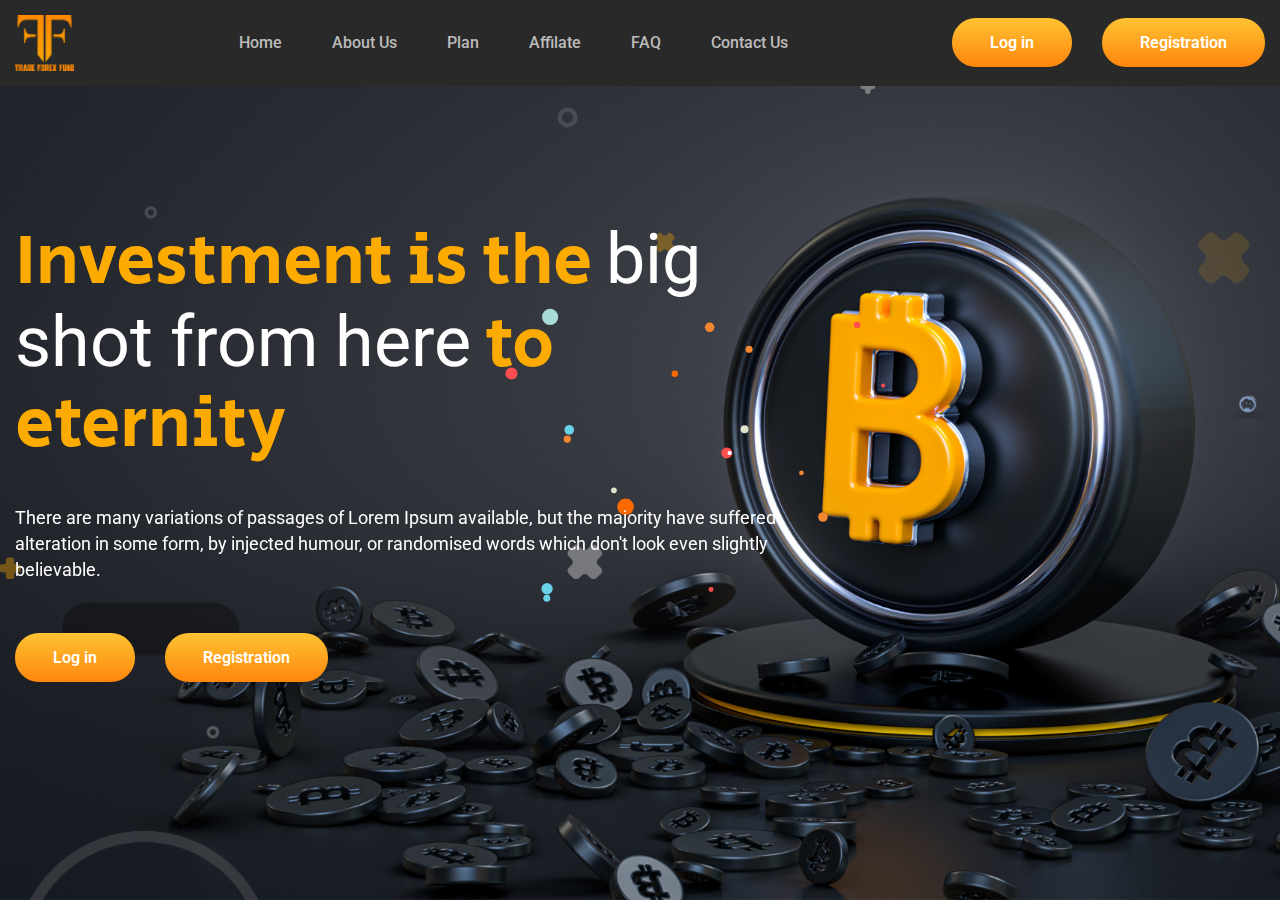
==== index.html @ 847f2a2a "first commit" ====
<!DOCTYPE html>
<html lang="en">

<head>
    <meta charset="UTF-8" />
    <meta http-equiv="X-UA-Compatible" content="IE=edge" />
    <meta name="viewport" content="width=device-width, initial-scale=1.0" />
    <title>Trade Forex Fund</title>
    <!-- font awesome cdn -->
    <link rel="stylesheet" href="https://cdnjs.cloudflare.com/ajax/libs/font-awesome/6.2.1/css/all.min.css" />
    <!-- bootstrap link -->
    <link rel="stylesheet" href="https://cdn.jsdelivr.net/npm/bootstrap@5.2.3/dist/css/bootstrap.min.css" />
    <!-- google font -->
    <link href="https://fonts.googleapis.com/css2?family=Secular+One&display=swap" rel="stylesheet">
    <link href="https://fonts.googleapis.com/css2?family=Roboto:wght@300;400;500;700;900&display=swap" rel="stylesheet">
    <!-- slick slider -->
    <link rel="stylesheet" href="assets/css/slick-theme.css" />
    <link rel="stylesheet" href="assets/css/slick.css" />
    <!-- css link -->
    <link rel="stylesheet" href="assets/css/style.css" />
    <link rel="stylesheet" href="assets/css/global.css" />
    <link rel="stylesheet" href="assets/css/responsive.css" />
</head>

<body>
    <!-- 
    ================================
        header section start
    ================================
    -->

    <header class="header_section" id="myHeader">
        <div class="container">
            <!-- header wrapper -->
            <div class="header_wrapper">
                <!-- header logo -->
                <a href="./index.html" class="header_logo">
                    <img src="assets/image/logo.png" alt="" />
                </a>

                <!-- header nav -->
                <nav class="header_nav">
                    <ul>
                        <li><a href="./index.html">home</a></li>
                        <li><a href="./aboutus.html">about us</a></li>
                        <li><a href="./plan.html">plan</a></li>
                        <li><a href="./affilate.html">affilate</a></li>
                        <li><a href="./faq.html">FAQ</a></li>
                        <li><a href="./contactus.html">contact us</a></li>
                    </ul>
                </nav>

                <!-- hedare btn -->
                <div class="header_btn_wrapper">
                    <!-- btn item -->
                    <div class="global_btn">
                        <a href="./signin.html">Log in</a>
                    </div>

                    <!-- btn item -->
                    <div class="global_btn">
                        <a href="./signup.html">Registration</a>
                    </div>
                </div>

                <!-- mobile toggle -->
                <div class="mobile_toggle" id="activeToggle">
                    <ul>
                        <li></li>
                        <li></li>
                        <li></li>
                    </ul>
                </div>

            </div>
        </div>
    </header>

    <!-- 
    ================================
        header section end
    ================================
    -->

    <!-- 
    ================================
        banner section end
    ================================
    -->

    <div class="banner_section">
        <div class="container">
            <!-- banner content -->
            <div class="banner_content">
                <!-- banner heading -->
                <h1 class="banner_heading">Investment is the <span class="banner_heading_inner">big shot
                        from here</span> to eternity
                </h1>
                <!-- banner text -->
                <p class="banner_text">There are many variations of passages of Lorem Ipsum available, but the majority
                    have suffered alteration in some form, by injected humour, or randomised words which don't look even
                    slightly believable. </p>

                <!-- banner button -->
                <div class="banner_button_wrapper">
                    <!-- btn item -->
                    <div class="global_btn">
                        <a href="./signin.html">Log in</a>
                    </div>

                    <!-- btn item -->
                    <div class="global_btn">
                        <a href="./signup.html">Registration</a>
                    </div>
                </div>

            </div>
        </div>
    </div>

    <!-- 
    ================================
        banner section end
    ================================
    -->

    <!-- bootstrap cdn link -->
    <script src="https://cdn.jsdelivr.net/npm/bootstrap@5.2.3/dist/js/bootstrap.bundle.min.js"></script>
    <!-- jquery cdn -->
    <script src="https://ajax.googleapis.com/ajax/libs/jquery/3.6.1/jquery.min.js"></script>
    <!-- slick slider -->
    <script src="assets/js/slick.min.js"></script>
    <!-- js link -->
    <script src="assets/js/apps.js"></script>
    <!-- js link mouseover -->
    <script src="assets/js/mousebn.js"></script>

</body>

</html>
---- assets/css/style.css ----
.header_section {
  padding: 15px 0px;
  background-color: var(--headerBg);
  position: fixed;
  top: 0px;
  left: 0px;
  width: 100%;
  z-index: 999;
}

.header_wrapper {
  display: flex;
  align-items: center;
  justify-content: space-between;
}

.header_logo {
  width: 60px;
}

.header_logo img {
  width: 100%;
  display: block;
  object-fit: cover;
}

.header_nav,
.header_btn_wrapper {
  display: none;
}

.header_nav ul {
  display: flex;
  align-items: center;
  justify-content: flex-end;
  gap: 50px;
}

.header_nav ul li a {
  font-size: 16px;
  text-transform: capitalize;
  display: block;
  transition: 0.1s linear all;
  color: #BBBBBB;
  font-weight: 500;
  position: relative;
  padding: 2px 0px;
  overflow: hidden;
}

.header_nav ul li a:hover {
  color: var(--textColor);
  font-weight: 700;
}

.header_nav ul li a::after {
  content: "";
  position: absolute;
  bottom: 0px;
  left: 0px;
  height: 3px;
  width: 0px;
  border-radius: 3px;
  background-color: var(--mainColor);
  transition: var(--transition);
}

.header_nav ul li a:hover::after {
  width: 100%;
}

.header_btn_wrapper {
  align-items: center;
  justify-content: flex-end;
  gap: 30px;
}

/* banner section */

.banner_section {
  height: 100vh;
  width: 100%;
  background-image: url(../image/hero.png);
  background-size: cover;
  background-position: center;
  background-repeat: no-repeat;
  display: flex;
  align-items: center;
  justify-content: flex-start;
  padding: 100px 0px;
}

.banner_content {
  max-width: 800px;
  width: 100%;
  position: relative;
}

.banner_heading {
  position: relative;
  z-index: 2;
  font-weight: 400;
  font-size: 40px;
  line-height: 50px;
  margin-bottom: 20px;
}

.banner_heading_inner {
  color: var(--textColor);
}

.banner_text {
  font-size: 18px;
  line-height: 26px;
  font-weight: 400;
  position: relative;
  z-index: 1;
  margin-bottom: 50px;
}

.banner_button_wrapper {
  display: flex;
  align-items: center;
  justify-content: flex-start;
  gap: 30px;
  position: relative;
  z-index: 2;
}
---- assets/css/global.css ----
* {
  margin: 0px;
  padding: 0px;
  box-sizing: border-box;
  font-family: 'Roboto',
    sans-serif;
}

.container {
  max-width: 1320px;
  width: 100%;
  margin: 0px auto;
  padding: 0px 15px;
}

p,
ul,
li,
h1,
h2,
h3,
a {
  margin: 0px;
  padding: 0px;
  list-style: none;
  text-decoration: none;
}

h1,
h2,
h3 {
  color: var(--mainColor);
  font-weight: 700;
  font-family: 'Secular One',
    sans-serif;
}

p {
  color: var(--textColor);
}

.section_padding {
  padding: 50px 0px;
}

:root {
  --headerBg: #292929;
  --mainColor: #FDAA01;
  --bgColor: rgba(255, 255, 255, 0.04);
  --btnLinear: linear-gradient(#ffc233 0%, #ff860c 100%);
  --textColor: #FFFFFF;
  --transition: 0.3s all linear;
}

.mobile_toggle {
  position: relative;
  display: block;
  z-index: 999;
}

.mobile_toggle ul {
  width: 30px;
  height: 18px;
  position: relative;
}

.mobile_toggle ul li {
  position: absolute;
  height: 2px;
  width: 100%;
  background-color: var(--mainColor);
  transition: var(--transition);
}

.mobile_toggle ul li:first-child {
  top: 0px;
  left: 0px;
}

.mobile_toggle ul li:nth-child(2) {
  top: 50%;
  transform: translateY(-50%);
  left: 0px;
}

.mobile_toggle ul li:last-child {
  bottom: 0;
  left: 0px;
}

.section_padding {
  padding: 30px 0px;
}

.sticky {
  top: 0px;
  transition: var(--transition);
  background-color: var(--bgColor);
  box-shadow: 0px 8px 18px hsl(0deg 0% 0% / 10%);
}

.input_control {
  width: 100%;
  width: 100%;
  border: none;
  outline: none;
  background-color: transparent;
}

img {
  width: 100%;
  display: block;
  object-fit: cover;
}

.global_btn {
  position: relative;
}

.global_btn a {
  padding: 14px 38px;
  border-radius: 24px;
  display: inline-block;
  background: var(--btnLinear);
  color: var(--textColor);
  font-weight: 600;
  font-size: 16px;
  line-height: 21px;
}

canvas {
  height: 100vh !important;
  width: 100% !important;
  position: absolute;
  top: 0px;
  left: 0px;
}
---- assets/css/responsive.css ----
/* ==============responsive 540 ============== */

@media (min-width: 540px) {
  .banner_heading {
    font-size: 40px;
    line-height: 50px;
    margin-bottom: 30px;
  }
}

/* ==============responsive 767 ============== */

@media (min-width: 767px) {

  .banner_heading {
    font-size: 50px;
    line-height: 60px;
  }
}

/* ==============responsive 1024 ============== */

@media (min-width: 1024px) {
  .mobile_toggle {
    display: none;
  }

  .header_nav,
  .header_btn_wrapper {
    display: flex;
  }

  .banner_heading {
    font-size: 60px;
    line-height: 70px;
  }

}

/* ==============responsive 1200 ============== */

@media (min-width: 1200px) {
  .banner_heading {
    font-size: 70px;
    line-height: 80px;
    margin-bottom: 40px;
  }
}
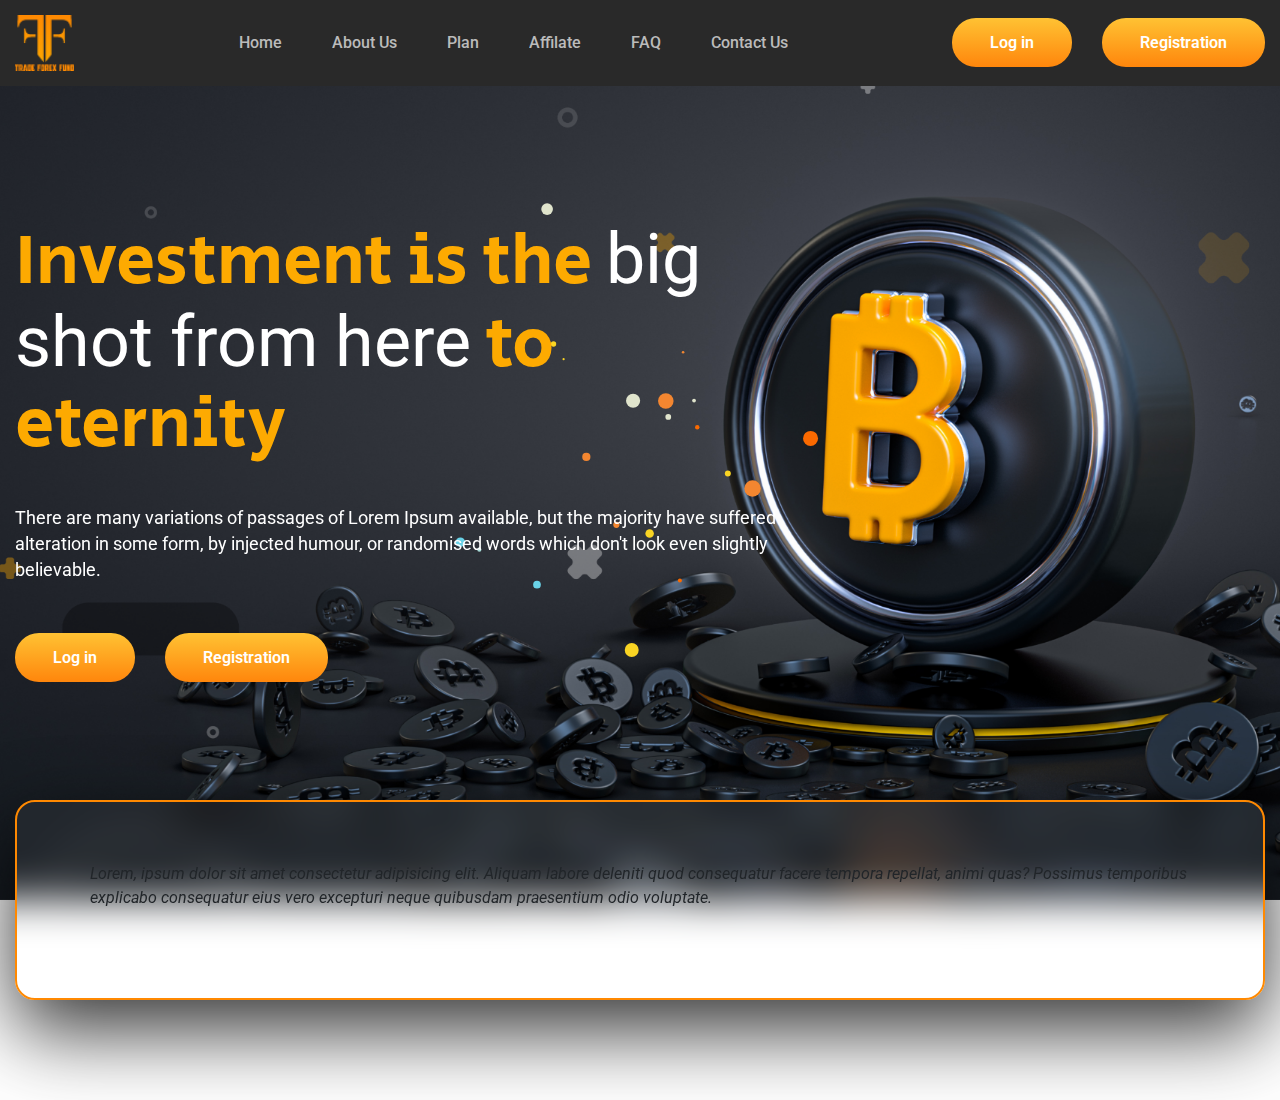
==== commit 1f14f55e: "commit" ====
--- a/index.html
+++ b/index.html
@@ -124,6 +124,32 @@
     ================================
     -->
 
+    <!-- 
+    ================================
+        online calculator
+    ================================
+    -->
+
+    <div class="online_calculator">
+        <div class="container">
+            <div class="online_calculator_wrapper">
+                <div class="online_calculator_content">
+                    <i>Lorem, ipsum dolor sit amet consectetur adipisicing elit. Aliquam labore deleniti quod
+                        consequatur facere tempora repellat, animi quas? Possimus temporibus explicabo consequatur eius
+                        vero excepturi neque quibusdam praesentium odio voluptate.</i>
+                </div>
+            </div>
+        </div>
+    </div>
+
+    <!-- 
+    ================================
+        online calculator end
+    ================================
+    -->
+
+
+
     <!-- bootstrap cdn link -->
     <script src="https://cdn.jsdelivr.net/npm/bootstrap@5.2.3/dist/js/bootstrap.bundle.min.js"></script>
     <!-- jquery cdn -->
--- a/assets/css/style.css
+++ b/assets/css/style.css
@@ -88,6 +88,15 @@
   align-items: center;
   justify-content: flex-start;
   padding: 100px 0px;
+  position: relative;
+}
+
+canvas {
+  height: 100vh !important;
+  width: 100% !important;
+  position: absolute;
+  top: 0px;
+  left: 0px;
 }
 
 .banner_content {
@@ -125,4 +134,28 @@
   gap: 30px;
   position: relative;
   z-index: 2;
+}
+
+/*  online calculator */
+
+.online_calculator {
+  position: relative;
+  top: 50%;
+  transform: translateY(-50%);
+}
+
+.online_calculator_wrapper {
+  height: 200px;
+  backdrop-filter: blur(20px);
+  --webkit-backdrop-filter: blur(20px);
+  background-color: rgba(255, 255, 255, 0.05);
+  border: 2px solid #ff8901;
+  box-shadow: 0px 30px 80px rgba(0, 0, 0, 0.8);
+  border-radius: 20px;
+  padding: 60px 0px;
+}
+
+.online_calculator_content {
+  max-width: 1100px;
+  margin: 0px auto;
 }--- a/assets/css/global.css
+++ b/assets/css/global.css
@@ -126,12 +126,4 @@
   font-weight: 600;
   font-size: 16px;
   line-height: 21px;
-}
-
-canvas {
-  height: 100vh !important;
-  width: 100% !important;
-  position: absolute;
-  top: 0px;
-  left: 0px;
 }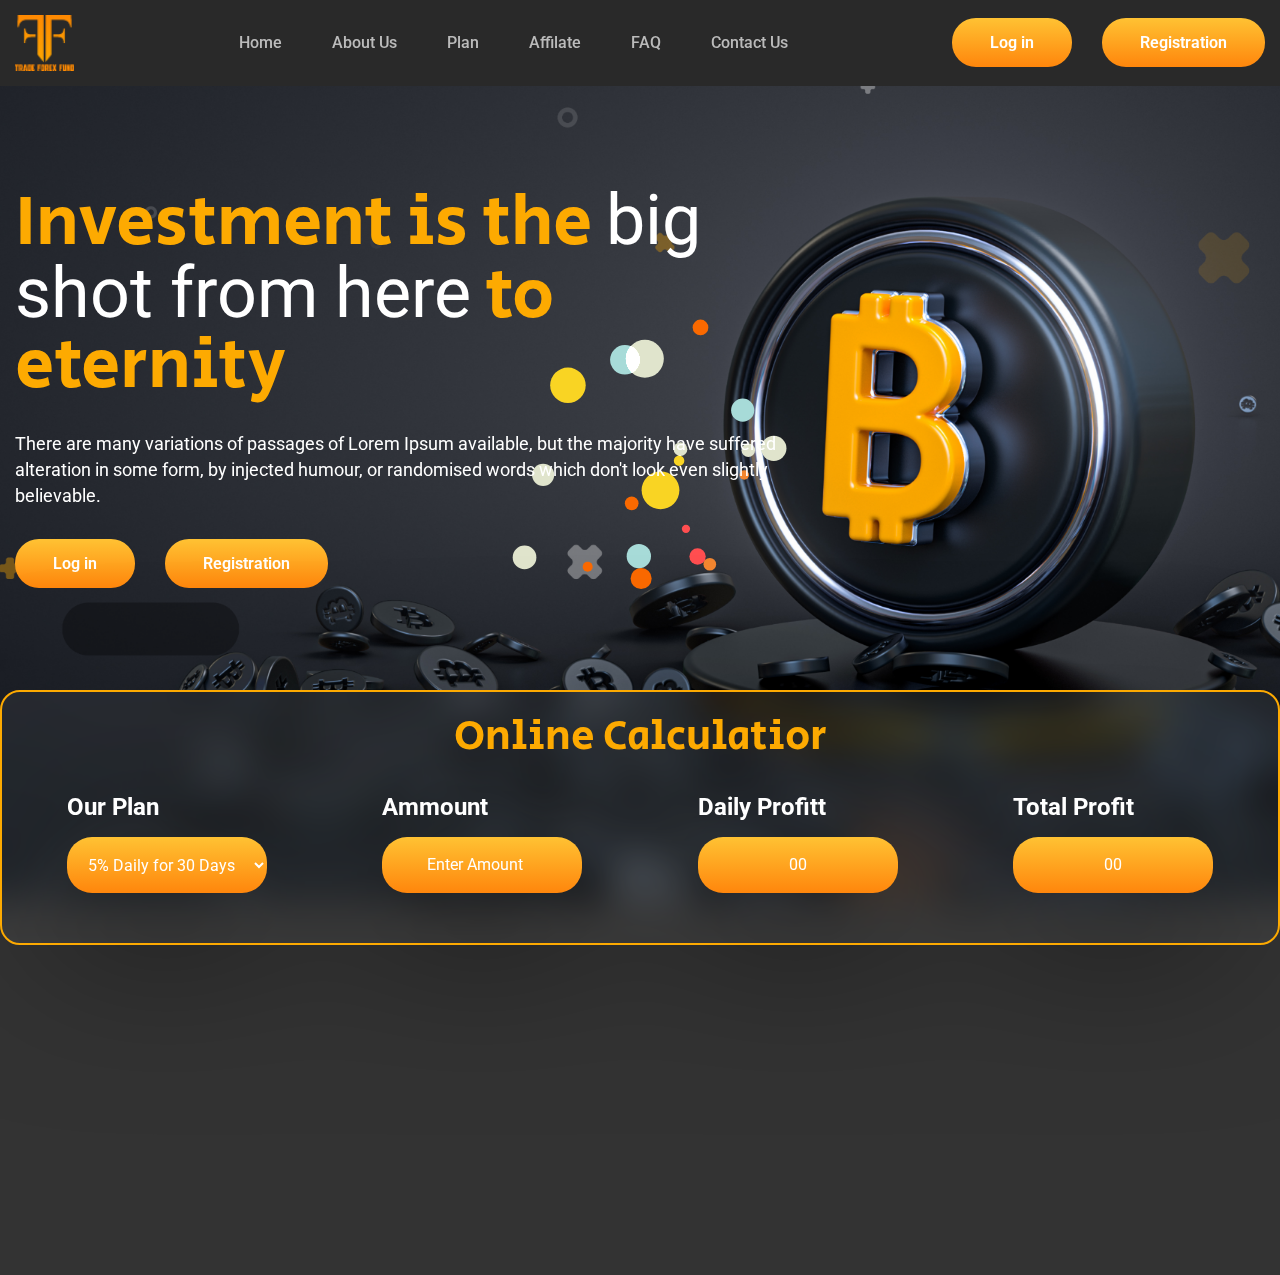
==== commit bd4b4bb2: "check" ====
--- a/index.html
+++ b/index.html
@@ -113,9 +113,51 @@
                         <a href="./signup.html">Registration</a>
                     </div>
                 </div>
-
-            </div>
-        </div>
+            </div>
+        </div>
+
+        <div class="calculator_content calculator_content_banner">
+            <!-- title -->
+            <h1 class="claculator_content_title">Online Calculatior</h1>
+            <div class="calculator_wrapper">
+
+                <!-- item -->
+                <div class="calculator_input_inner">
+                    <!-- title -->
+                    <label for="" class="calInput_title">Our Plan</label>
+                    <!-- select plan -->
+                    <select class="calInput_control" id="getInt">
+                        <option value="5">5% Daily for 30 Days</option>
+                        <option value="7">7% Daily For 30 Days</option>
+                        <option value="9">9% Daily For 30 Days</option>
+                        <option value="107">107% after 1 Days</option>
+                        <option value="115">115% after 2 Days</option>
+                        <option value="130">130$ after 3 Days</option>
+                    </select>
+
+                </div>
+
+                <!-- item -->
+                <div class="calculator_input_inner">
+                    <label for="" class="calInput_title">Ammount</label>
+                    <input type="number" class="calInput_control" id="amount" placeholder="Enter Amount">
+                </div>
+
+                <!-- item -->
+                <div class="calculator_input_inner">
+                    <label for="" class="calInput_title">Daily Profitt</label>
+                    <input type="text" class="caloutput_inner calInput_control" id="dailyProfit" disabled="" value="00">
+                </div>
+
+                <!-- item -->
+                <div class="calculator_input_inner">
+                    <label for="" class="calInput_title">Total Profit</label>
+                    <input type="text" class="caloutput_inner calInput_control" disabled="" value="00" id="totalProfit">
+                </div>
+
+            </div>
+        </div>
+
     </div>
 
     <!-- 
@@ -123,22 +165,59 @@
         banner section end
     ================================
     -->
-
     <!-- 
     ================================
         online calculator
     ================================
     -->
 
-    <div class="online_calculator">
+    <div class="online_calculator section_padding">
         <div class="container">
-            <div class="online_calculator_wrapper">
-                <div class="online_calculator_content">
-                    <i>Lorem, ipsum dolor sit amet consectetur adipisicing elit. Aliquam labore deleniti quod
-                        consequatur facere tempora repellat, animi quas? Possimus temporibus explicabo consequatur eius
-                        vero excepturi neque quibusdam praesentium odio voluptate.</i>
-                </div>
-            </div>
+
+            <div class="calculator_content calculator_content_test">
+                <!-- title -->
+                <h1 class="claculator_content_title">Online Calculatior</h1>
+                <div class="calculator_wrapper">
+
+                    <!-- item -->
+                    <div class="calculator_input_inner">
+                        <!-- title -->
+                        <label for="" class="calInput_title">Our Plan</label>
+                        <!-- select plan -->
+                        <select class="calInput_control" id="getInt">
+                            <option value="5">5% Daily for 30 Days</option>
+                            <option value="7">7% Daily For 30 Days</option>
+                            <option value="9">9% Daily For 30 Days</option>
+                            <option value="107">107% after 1 Days</option>
+                            <option value="115">115% after 2 Days</option>
+                            <option value="130">130$ after 3 Days</option>
+                        </select>
+
+                    </div>
+
+                    <!-- item -->
+                    <div class="calculator_input_inner">
+                        <label for="" class="calInput_title">Ammount</label>
+                        <input type="number" class="calInput_control" id="amount" placeholder="Enter Amount">
+                    </div>
+
+                    <!-- item -->
+                    <div class="calculator_input_inner">
+                        <label for="" class="calInput_title">Daily Profitt</label>
+                        <input type="text" class="caloutput_inner calInput_control" id="dailyProfit" disabled=""
+                            value="00">
+                    </div>
+
+                    <!-- item -->
+                    <div class="calculator_input_inner">
+                        <label for="" class="calInput_title">Total Profit</label>
+                        <input type="text" class="caloutput_inner calInput_control" disabled="" value="00"
+                            id="totalProfit">
+                    </div>
+
+                </div>
+            </div>
+
         </div>
     </div>
 
--- a/assets/css/style.css
+++ b/assets/css/style.css
@@ -85,9 +85,9 @@
   background-position: center;
   background-repeat: no-repeat;
   display: flex;
-  align-items: center;
+  align-items: flex-start;
   justify-content: flex-start;
-  padding: 100px 0px;
+  padding: 85px 0px;
   position: relative;
 }
 
@@ -103,6 +103,7 @@
   max-width: 800px;
   width: 100%;
   position: relative;
+  margin-top: 100px;
 }
 
 .banner_heading {
@@ -124,7 +125,7 @@
   font-weight: 400;
   position: relative;
   z-index: 1;
-  margin-bottom: 50px;
+  margin-bottom: 30px;
 }
 
 .banner_button_wrapper {
@@ -140,22 +141,79 @@
 
 .online_calculator {
   position: relative;
-  top: 50%;
-  transform: translateY(-50%);
-}
-
-.online_calculator_wrapper {
-  height: 200px;
+  background-color: rgb(0 0 0 / 80%);
+}
+
+.calculator_content_banner {
+  position: absolute;
+  bottom: -5%;
+  left: 50%;
+  transform: translateX(-50%);
+  z-index: 9;
+  max-width: 1290px;
+  width: 100%;
+}
+
+.calculator_content {
+  border: 2px solid var(--mainColor);
+  border-radius: 20px;
+  padding: 20px 20px 50px;
+  filter: drop-shadow(0px 30px 80px rgba(0, 0, 0, 0.8));
   backdrop-filter: blur(20px);
   --webkit-backdrop-filter: blur(20px);
   background-color: rgba(255, 255, 255, 0.05);
-  border: 2px solid #ff8901;
-  box-shadow: 0px 30px 80px rgba(0, 0, 0, 0.8);
-  border-radius: 20px;
-  padding: 60px 0px;
-}
-
-.online_calculator_content {
-  max-width: 1100px;
-  margin: 0px auto;
+}
+
+.calculator_wrapper {
+  display: flex;
+  align-items: center;
+  justify-content: space-around;
+  flex-wrap: wrap;
+  gap: 25px;
+
+}
+
+.calculator_input_inner {
+  width: 200px;
+}
+
+.calInput_title {
+  font-size: 24px;
+  line-height: 30px;
+  color: var(--textColor);
+  font-weight: 700;
+  margin-bottom: 15px;
+}
+
+.calInput_control {
+  min-height: 56px;
+  width: 100%;
+  border-radius: 25px;
+  color: var(--textColor);
+  background: var(--btnLinear);
+  padding: 15px;
+  outline: none;
+  border: none;
+  text-align: center;
+}
+
+
+.calInput_control::placeholder {
+  color: var(--textColor);
+}
+
+.calInput_control option {
+  color: #000;
+}
+
+.claculator_content_title {
+  font-size: 42px;
+  margin-bottom: 30px;
+  font-weight: normal;
+  text-align: center;
+}
+
+.calculator_content_test {
+  opacity: 0;
+  visibility: hidden;
 }--- a/assets/css/global.css
+++ b/assets/css/global.css
@@ -39,10 +39,6 @@
   color: var(--textColor);
 }
 
-.section_padding {
-  padding: 50px 0px;
-}
-
 :root {
   --headerBg: #292929;
   --mainColor: #FDAA01;
@@ -50,6 +46,7 @@
   --btnLinear: linear-gradient(#ffc233 0%, #ff860c 100%);
   --textColor: #FFFFFF;
   --transition: 0.3s all linear;
+  --bgoverlay: #c2c2c2;
 }
 
 .mobile_toggle {
--- a/assets/css/responsive.css
+++ b/assets/css/responsive.css
@@ -3,7 +3,7 @@
 @media (min-width: 540px) {
   .banner_heading {
     font-size: 40px;
-    line-height: 50px;
+    line-height: 40px;
     margin-bottom: 30px;
   }
 }
@@ -14,7 +14,11 @@
 
   .banner_heading {
     font-size: 50px;
-    line-height: 60px;
+    line-height: 50px;
+  }
+
+  .section_padding {
+    padding: 40px 0px;
   }
 }
 
@@ -32,7 +36,11 @@
 
   .banner_heading {
     font-size: 60px;
-    line-height: 70px;
+    line-height: 60px;
+  }
+
+  .section_padding {
+    padding: 50px 0px;
   }
 
 }
@@ -42,7 +50,12 @@
 @media (min-width: 1200px) {
   .banner_heading {
     font-size: 70px;
-    line-height: 80px;
-    margin-bottom: 40px;
+    line-height: 70px;
+    margin-bottom: 30px;
   }
+
+  .section_padding {
+    padding: 60px 0px;
+  }
+
 }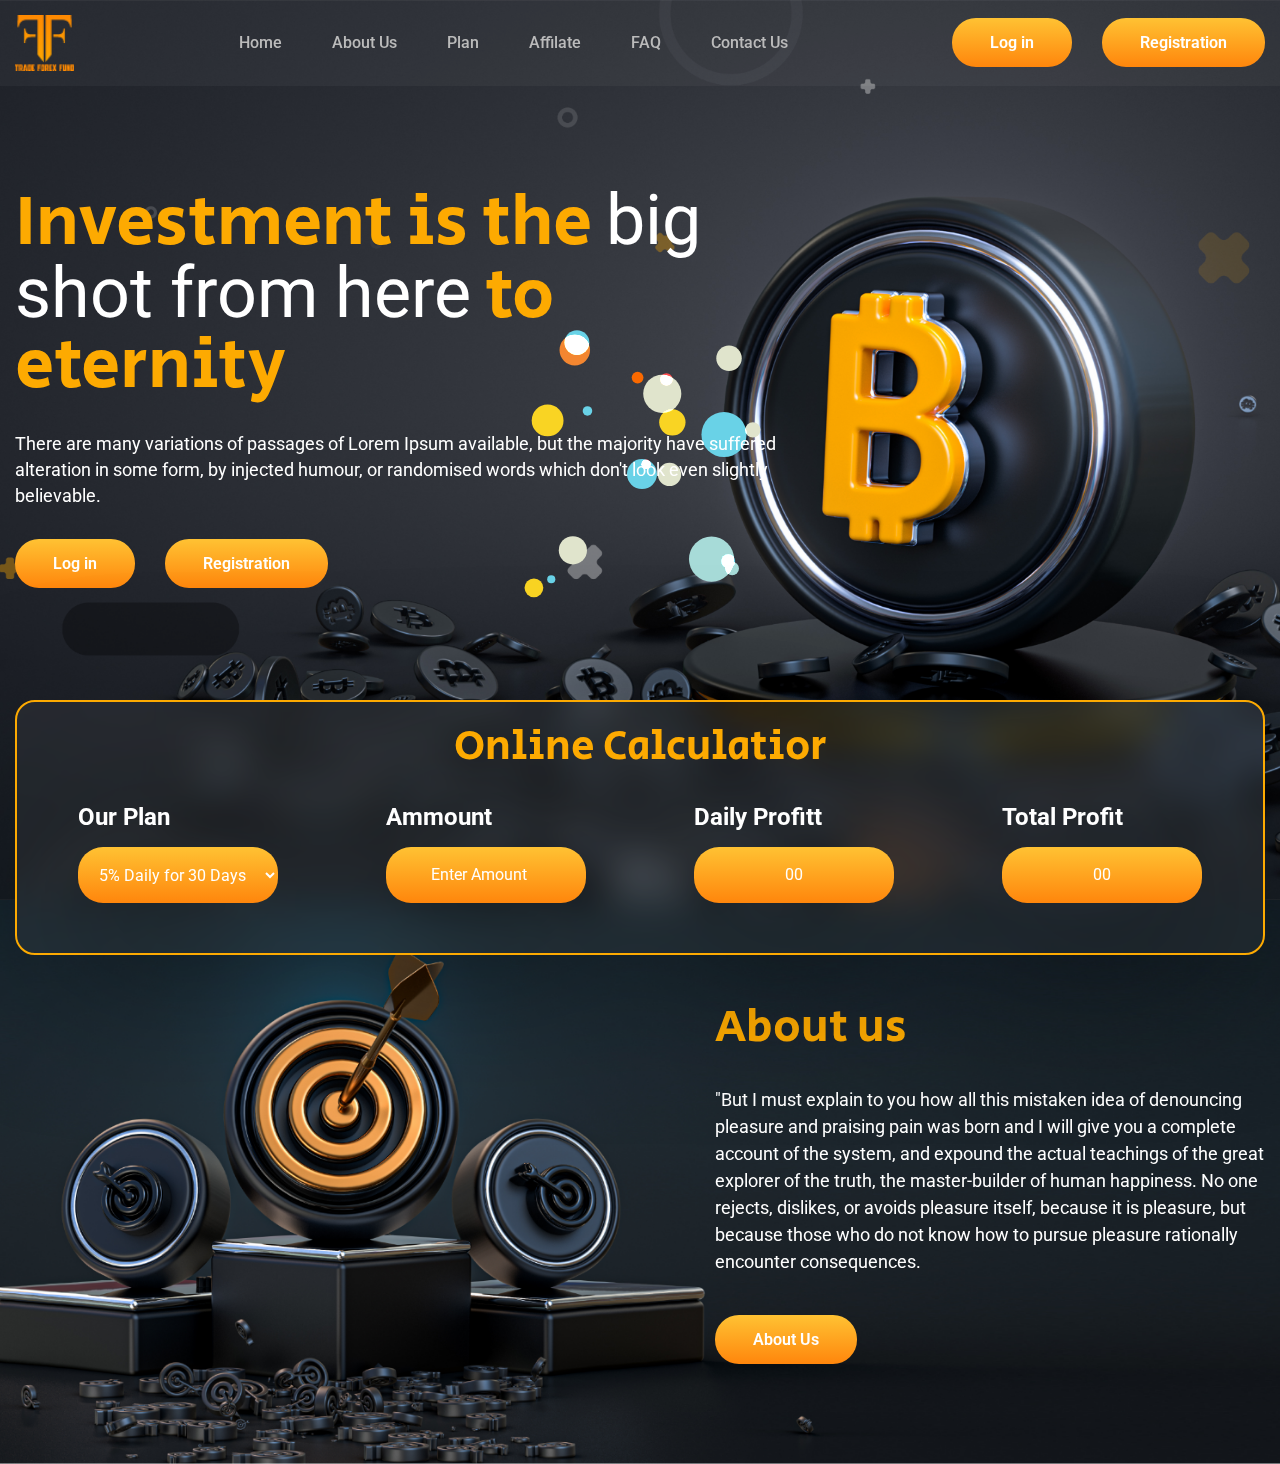
==== commit 6b2d33de: "banner" ====
--- a/index.html
+++ b/index.html
@@ -116,48 +116,6 @@
             </div>
         </div>
 
-        <div class="calculator_content calculator_content_banner">
-            <!-- title -->
-            <h1 class="claculator_content_title">Online Calculatior</h1>
-            <div class="calculator_wrapper">
-
-                <!-- item -->
-                <div class="calculator_input_inner">
-                    <!-- title -->
-                    <label for="" class="calInput_title">Our Plan</label>
-                    <!-- select plan -->
-                    <select class="calInput_control" id="getInt">
-                        <option value="5">5% Daily for 30 Days</option>
-                        <option value="7">7% Daily For 30 Days</option>
-                        <option value="9">9% Daily For 30 Days</option>
-                        <option value="107">107% after 1 Days</option>
-                        <option value="115">115% after 2 Days</option>
-                        <option value="130">130$ after 3 Days</option>
-                    </select>
-
-                </div>
-
-                <!-- item -->
-                <div class="calculator_input_inner">
-                    <label for="" class="calInput_title">Ammount</label>
-                    <input type="number" class="calInput_control" id="amount" placeholder="Enter Amount">
-                </div>
-
-                <!-- item -->
-                <div class="calculator_input_inner">
-                    <label for="" class="calInput_title">Daily Profitt</label>
-                    <input type="text" class="caloutput_inner calInput_control" id="dailyProfit" disabled="" value="00">
-                </div>
-
-                <!-- item -->
-                <div class="calculator_input_inner">
-                    <label for="" class="calInput_title">Total Profit</label>
-                    <input type="text" class="caloutput_inner calInput_control" disabled="" value="00" id="totalProfit">
-                </div>
-
-            </div>
-        </div>
-
     </div>
 
     <!-- 
@@ -171,10 +129,10 @@
     ================================
     -->
 
-    <div class="online_calculator section_padding">
-        <div class="container">
-
-            <div class="calculator_content calculator_content_test">
+    <div class="online_calculator">
+        <div class="container">
+
+            <div class="calculator_content calculator_content_banner">
                 <!-- title -->
                 <h1 class="claculator_content_title">Online Calculatior</h1>
                 <div class="calculator_wrapper">
@@ -228,6 +186,53 @@
     -->
 
 
+    <!-- 
+    ================================
+        aboutus section start
+    ================================
+    -->
+
+    <div class="aboutus_section">
+        <div class="container">
+            <!-- wrapper -->
+            <div class="aboutus_section_wrapper">
+                <!-- content -->
+                <div class="aboutus_section_content">
+                    <!-- title -->
+                    <div class="aboutus_content_title">
+                        <h1 class="aboutus_title_inner">About us</h1>
+                    </div>
+                    <!-- text -->
+                    <div class="about_content_textInner">
+                        <p class="about_content_text">
+                            "But I must explain to you how all this mistaken idea of denouncing pleasure and praising
+                            pain was born and I will give you a complete account of the system, and expound the actual
+                            teachings of the great explorer of the truth, the master-builder of human happiness. No one
+                            rejects, dislikes, or avoids pleasure itself, because it is pleasure, but because those who
+                            do not know how to pursue pleasure rationally encounter consequences.
+                        </p>
+                    </div>
+
+                    <!-- about button -->
+
+                    <div class="about_content_btn">
+                        <div class="global_btn">
+                            <a href="$">About Us</a>
+                        </div>
+                    </div>
+
+                </div>
+            </div>
+        </div>
+    </div>
+
+    <!-- 
+    ================================
+        aboutus section end
+    ================================
+    -->
+
+
 
     <!-- bootstrap cdn link -->
     <script src="https://cdn.jsdelivr.net/npm/bootstrap@5.2.3/dist/js/bootstrap.bundle.min.js"></script>
--- a/assets/css/style.css
+++ b/assets/css/style.css
@@ -1,6 +1,6 @@
 .header_section {
   padding: 15px 0px;
-  background-color: var(--headerBg);
+  background-color: var(--bgColor);
   position: fixed;
   top: 0px;
   left: 0px;
@@ -140,19 +140,13 @@
 /*  online calculator */
 
 .online_calculator {
-  position: relative;
-  background-color: rgb(0 0 0 / 80%);
-}
-
-.calculator_content_banner {
-  position: absolute;
-  bottom: -5%;
-  left: 50%;
-  transform: translateX(-50%);
+  margin-top: 0px;
+  position: relative;
   z-index: 9;
-  max-width: 1290px;
-  width: 100%;
-}
+  padding: 60px;
+  background: linear-gradient(#17313d 0%, #10181e 100%);
+}
+
 
 .calculator_content {
   border: 2px solid var(--mainColor);
@@ -213,7 +207,44 @@
   text-align: center;
 }
 
-.calculator_content_test {
-  opacity: 0;
-  visibility: hidden;
+/* aboutus section */
+
+.aboutus_section {
+  padding: 100px 0px;
+  background-image: url(../image/aboutus.png);
+  background-size: cover;
+  background-position: center;
+  background-repeat: no-repeat;
+  position: relative;
+  margin-top: 0px;
+}
+
+.aboutus_section_wrapper {
+  display: flex;
+  align-items: center;
+  justify-content: flex-end;
+}
+
+.aboutus_section_content {
+  max-width: 550px;
+  width: 100%;
+}
+
+.aboutus_content_title {
+  margin-bottom: 30px;
+}
+
+.aboutus_title_inner {
+  font-size: 46px;
+  font-weight: 400;
+}
+
+.about_content_textInner {
+  margin-bottom: 40px;
+}
+
+.about_content_text {
+  font-size: 18px;
+  line-height: 27px;
+  color: var(--textColor);
 }--- a/assets/css/global.css
+++ b/assets/css/global.css
@@ -92,7 +92,7 @@
 .sticky {
   top: 0px;
   transition: var(--transition);
-  background-color: var(--bgColor);
+  background-color: var(--headerBg);
   box-shadow: 0px 8px 18px hsl(0deg 0% 0% / 10%);
 }
 
--- a/assets/css/responsive.css
+++ b/assets/css/responsive.css
@@ -43,6 +43,18 @@
     padding: 50px 0px;
   }
 
+  .online_calculator {
+    margin-top: -200px;
+    position: relative;
+    z-index: 9;
+    padding: 0px;
+    background: transparent;
+  }
+
+  .aboutus_section {
+    margin-top: -55px;
+  }
+
 }
 
 /* ==============responsive 1200 ============== */
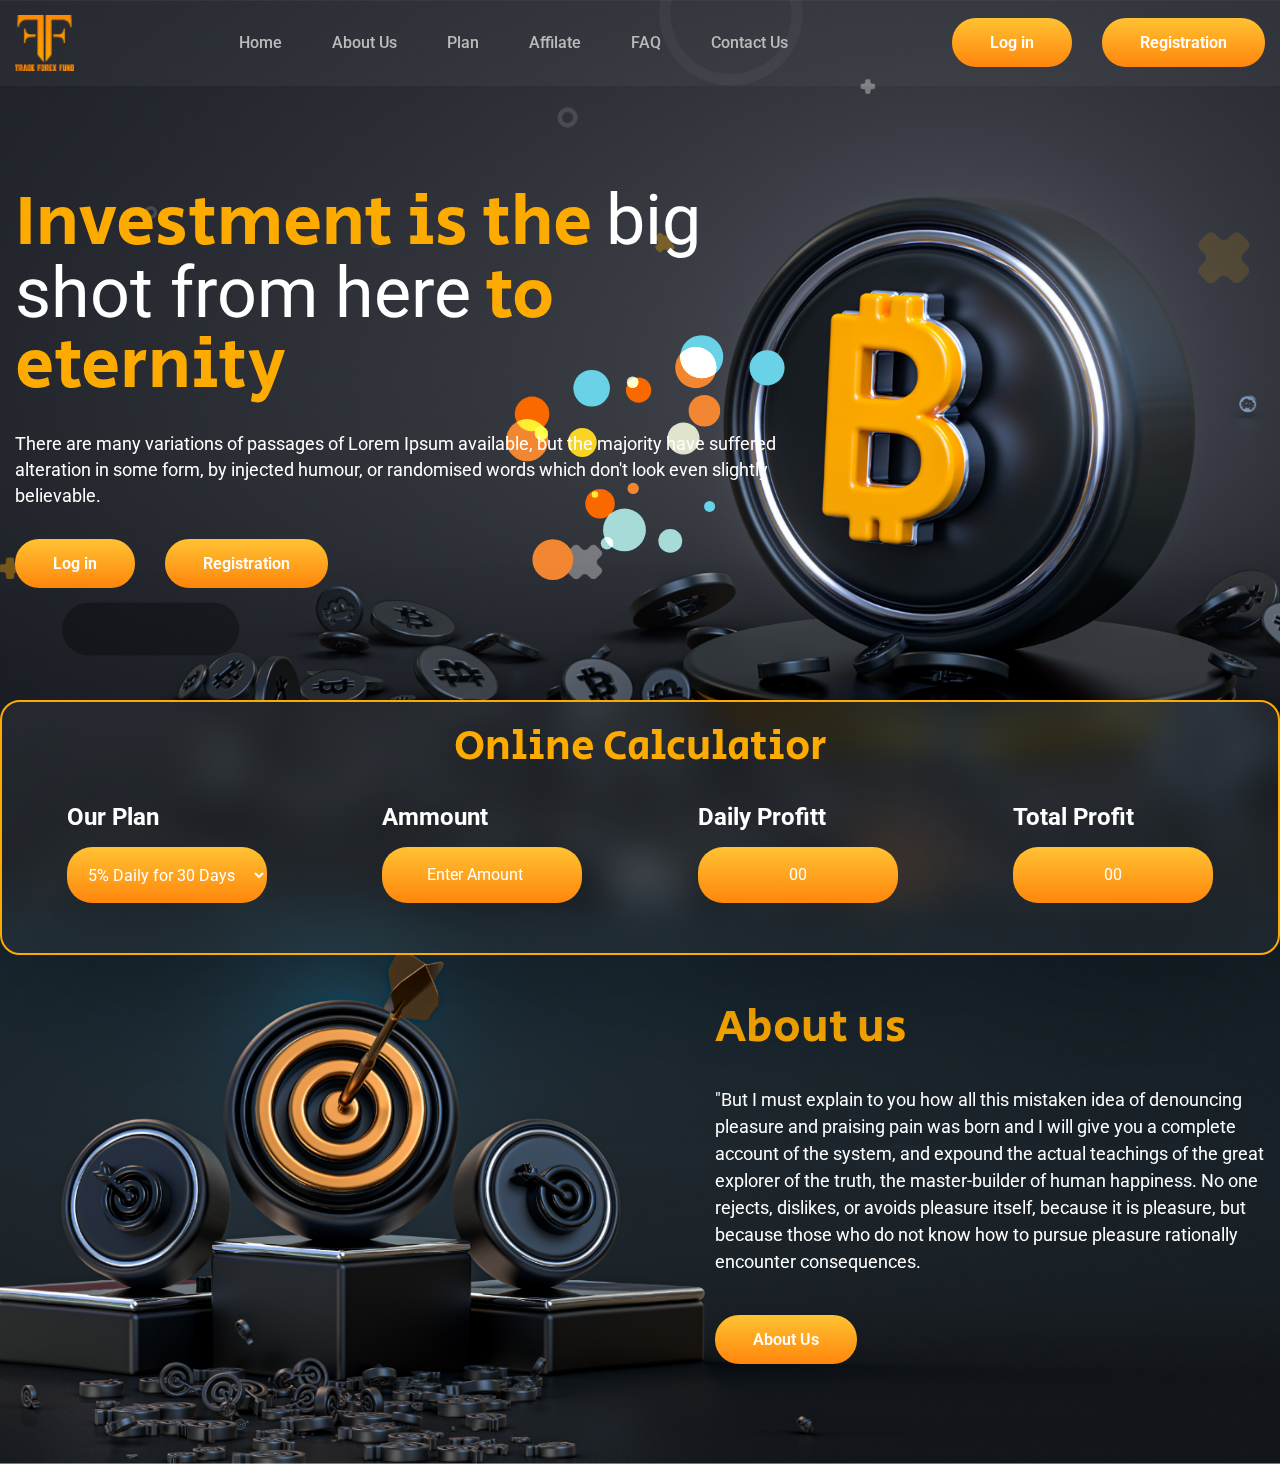
==== commit 12043710: "commit" ====
--- a/index.html
+++ b/index.html
@@ -130,52 +130,48 @@
     -->
 
     <div class="online_calculator">
-        <div class="container">
-
-            <div class="calculator_content calculator_content_banner">
-                <!-- title -->
-                <h1 class="claculator_content_title">Online Calculatior</h1>
-                <div class="calculator_wrapper">
-
-                    <!-- item -->
-                    <div class="calculator_input_inner">
-                        <!-- title -->
-                        <label for="" class="calInput_title">Our Plan</label>
-                        <!-- select plan -->
-                        <select class="calInput_control" id="getInt">
-                            <option value="5">5% Daily for 30 Days</option>
-                            <option value="7">7% Daily For 30 Days</option>
-                            <option value="9">9% Daily For 30 Days</option>
-                            <option value="107">107% after 1 Days</option>
-                            <option value="115">115% after 2 Days</option>
-                            <option value="130">130$ after 3 Days</option>
-                        </select>
-
-                    </div>
-
-                    <!-- item -->
-                    <div class="calculator_input_inner">
-                        <label for="" class="calInput_title">Ammount</label>
-                        <input type="number" class="calInput_control" id="amount" placeholder="Enter Amount">
-                    </div>
-
-                    <!-- item -->
-                    <div class="calculator_input_inner">
-                        <label for="" class="calInput_title">Daily Profitt</label>
-                        <input type="text" class="caloutput_inner calInput_control" id="dailyProfit" disabled=""
-                            value="00">
-                    </div>
-
-                    <!-- item -->
-                    <div class="calculator_input_inner">
-                        <label for="" class="calInput_title">Total Profit</label>
-                        <input type="text" class="caloutput_inner calInput_control" disabled="" value="00"
-                            id="totalProfit">
-                    </div>
-
-                </div>
-            </div>
-
+
+
+        <div class="calculator_content calculator_content_banner">
+            <!-- title -->
+            <h1 class="claculator_content_title">Online Calculatior</h1>
+            <div class="calculator_wrapper">
+
+                <!-- item -->
+                <div class="calculator_input_inner">
+                    <!-- title -->
+                    <label for="" class="calInput_title">Our Plan</label>
+                    <!-- select plan -->
+                    <select class="calInput_control" id="getInt">
+                        <option value="5">5% Daily for 30 Days</option>
+                        <option value="7">7% Daily For 30 Days</option>
+                        <option value="9">9% Daily For 30 Days</option>
+                        <option value="107">107% after 1 Days</option>
+                        <option value="115">115% after 2 Days</option>
+                        <option value="130">130$ after 3 Days</option>
+                    </select>
+
+                </div>
+
+                <!-- item -->
+                <div class="calculator_input_inner">
+                    <label for="" class="calInput_title">Ammount</label>
+                    <input type="number" class="calInput_control" id="amount" placeholder="Enter Amount">
+                </div>
+
+                <!-- item -->
+                <div class="calculator_input_inner">
+                    <label for="" class="calInput_title">Daily Profitt</label>
+                    <input type="text" class="caloutput_inner calInput_control" id="dailyProfit" disabled="" value="00">
+                </div>
+
+                <!-- item -->
+                <div class="calculator_input_inner">
+                    <label for="" class="calInput_title">Total Profit</label>
+                    <input type="text" class="caloutput_inner calInput_control" disabled="" value="00" id="totalProfit">
+                </div>
+
+            </div>
         </div>
     </div>
 
--- a/assets/css/style.css
+++ b/assets/css/style.css
@@ -85,7 +85,7 @@
   background-position: center;
   background-repeat: no-repeat;
   display: flex;
-  align-items: flex-start;
+  align-items: center;
   justify-content: flex-start;
   padding: 85px 0px;
   position: relative;
@@ -103,7 +103,7 @@
   max-width: 800px;
   width: 100%;
   position: relative;
-  margin-top: 100px;
+  margin-top: 0;
 }
 
 .banner_heading {
@@ -140,11 +140,15 @@
 /*  online calculator */
 
 .online_calculator {
+  position: relative;
   margin-top: 0px;
-  position: relative;
   z-index: 9;
-  padding: 60px;
+  padding: 60px 15px;
   background: linear-gradient(#17313d 0%, #10181e 100%);
+  max-width: 1320px;
+  width: 100%;
+  margin-left: auto;
+  margin-right: auto
 }
 
 
--- a/assets/css/responsive.css
+++ b/assets/css/responsive.css
@@ -43,18 +43,6 @@
     padding: 50px 0px;
   }
 
-  .online_calculator {
-    margin-top: -200px;
-    position: relative;
-    z-index: 9;
-    padding: 0px;
-    background: transparent;
-  }
-
-  .aboutus_section {
-    margin-top: -55px;
-  }
-
 }
 
 /* ==============responsive 1200 ============== */
@@ -70,4 +58,25 @@
     padding: 60px 0px;
   }
 
+  .online_calculator {
+    margin-top: -200px;
+    position: relative;
+    z-index: 9;
+    padding: 0px;
+    background: transparent;
+  }
+
+  .aboutus_section {
+    margin-top: -55px;
+  }
+
+  .banner_section {
+    align-items: flex-start;
+  }
+
+  .banner_content {
+    margin-top: 100px;
+  }
+
+
 }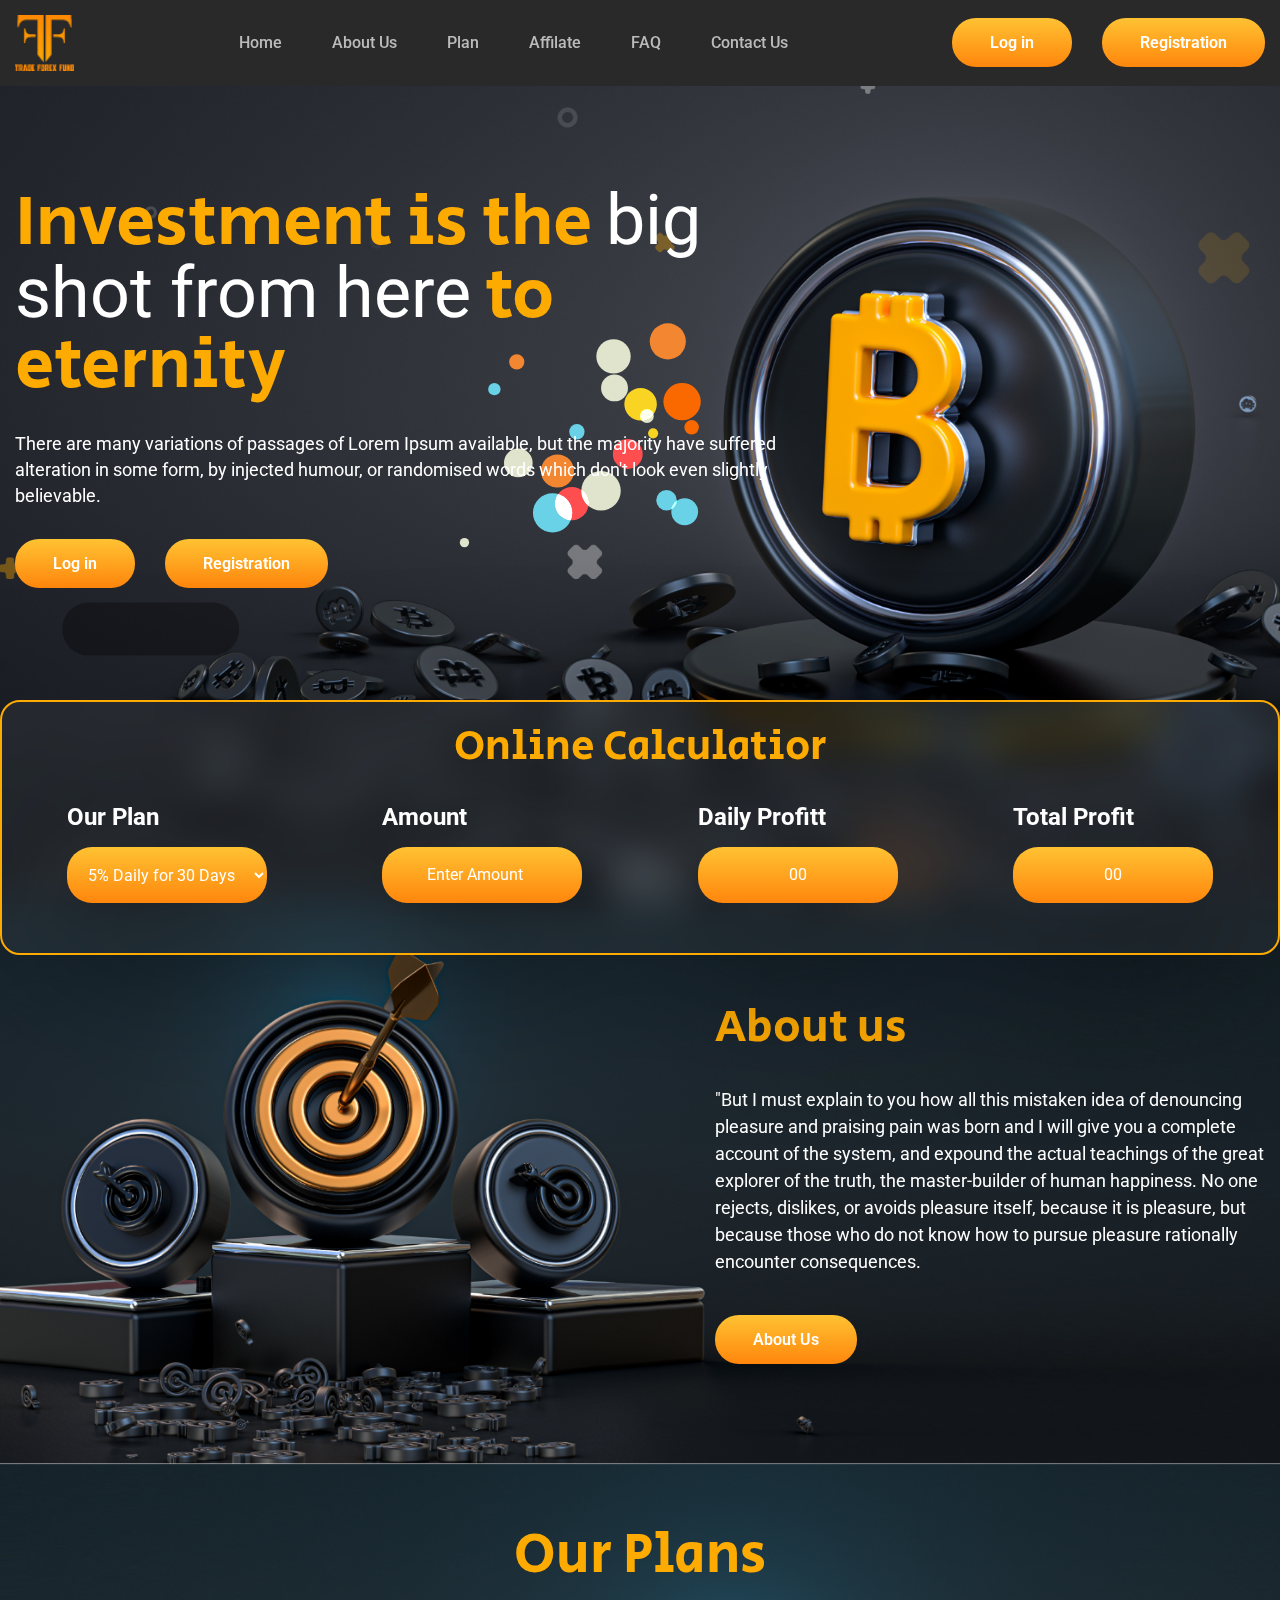
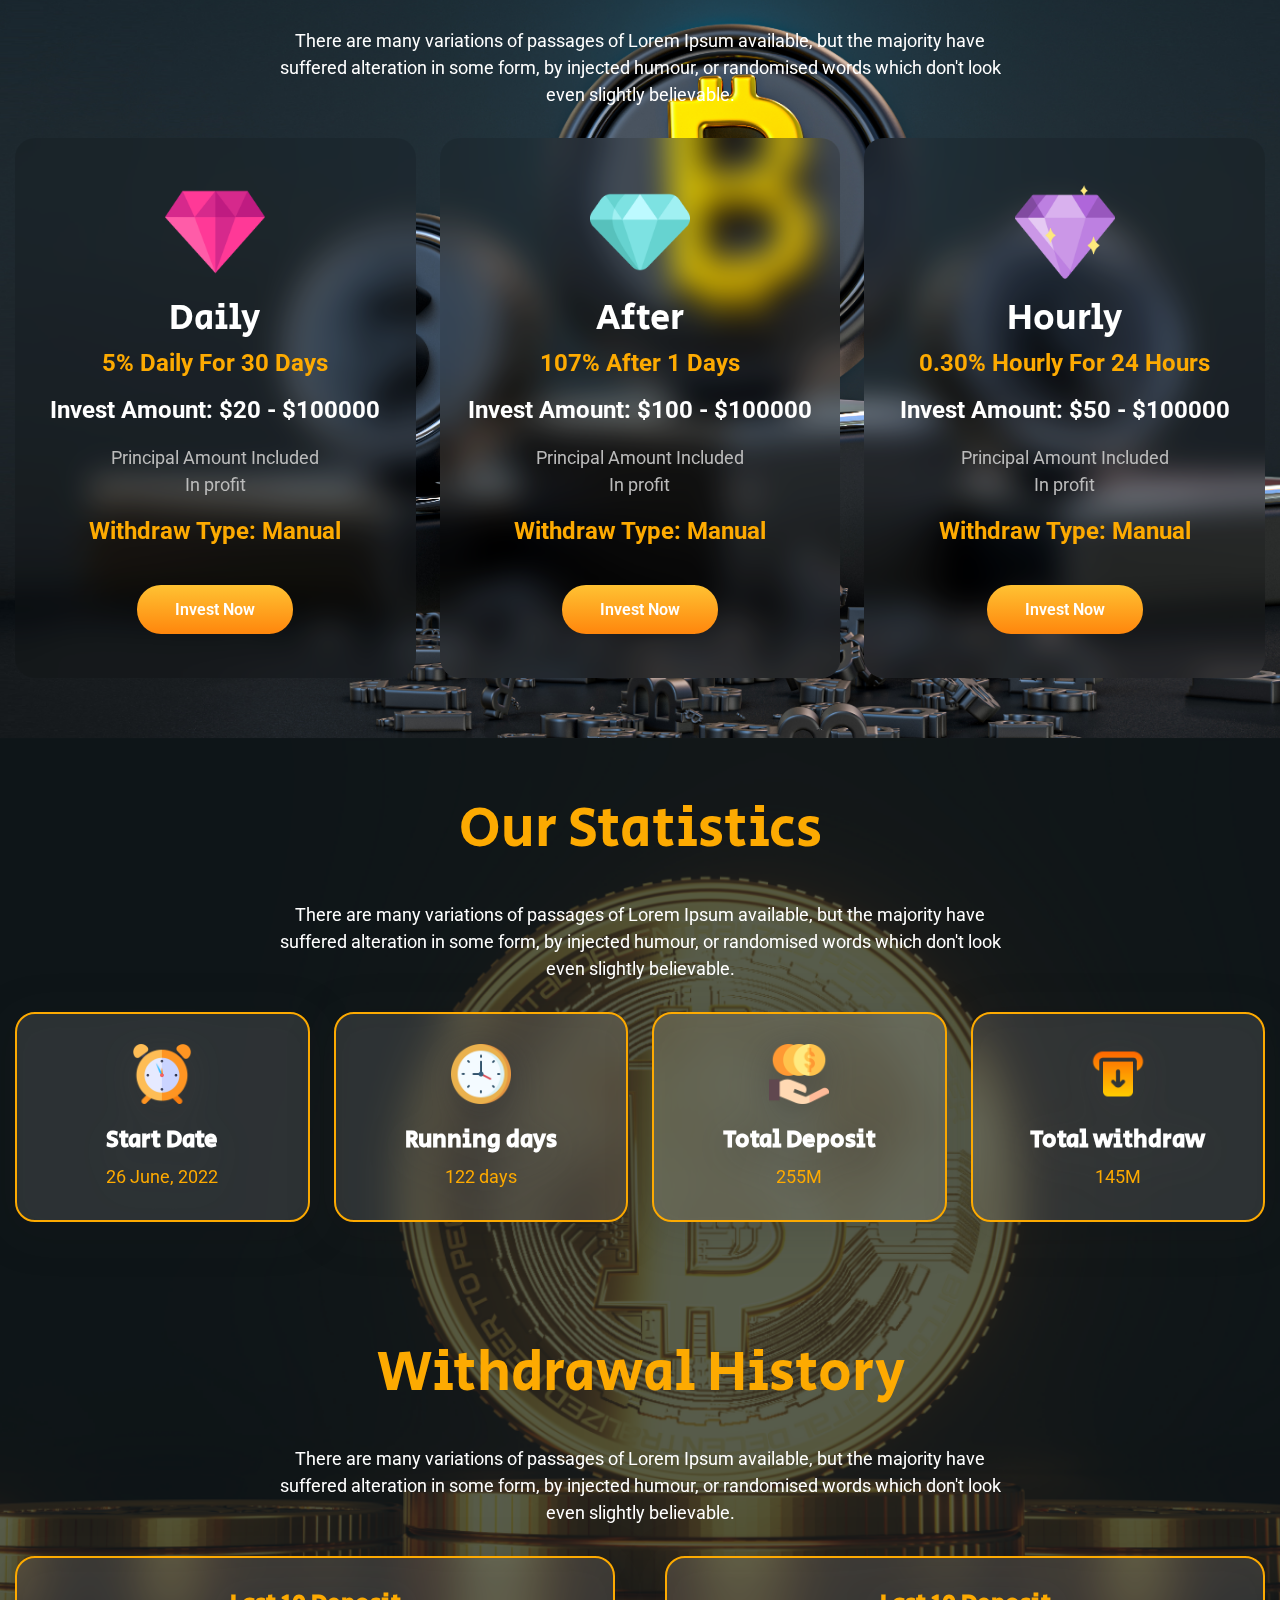
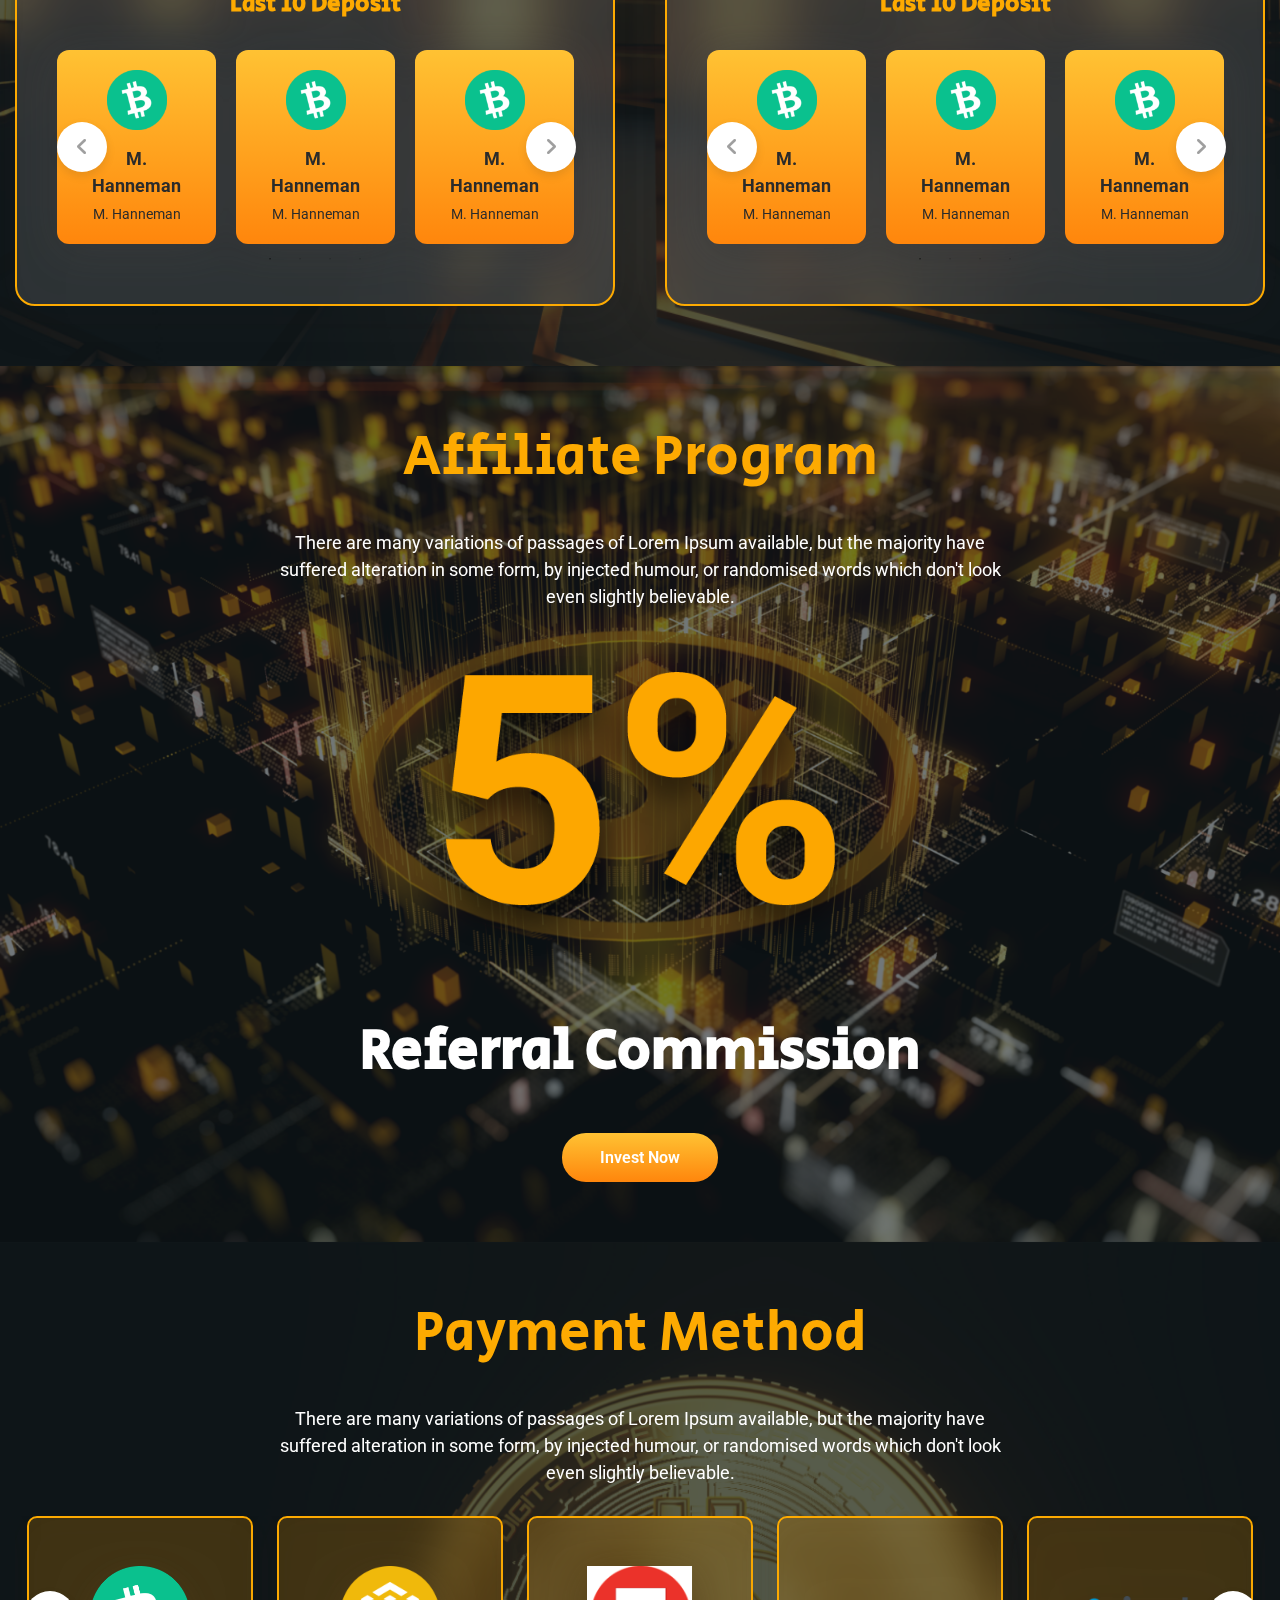
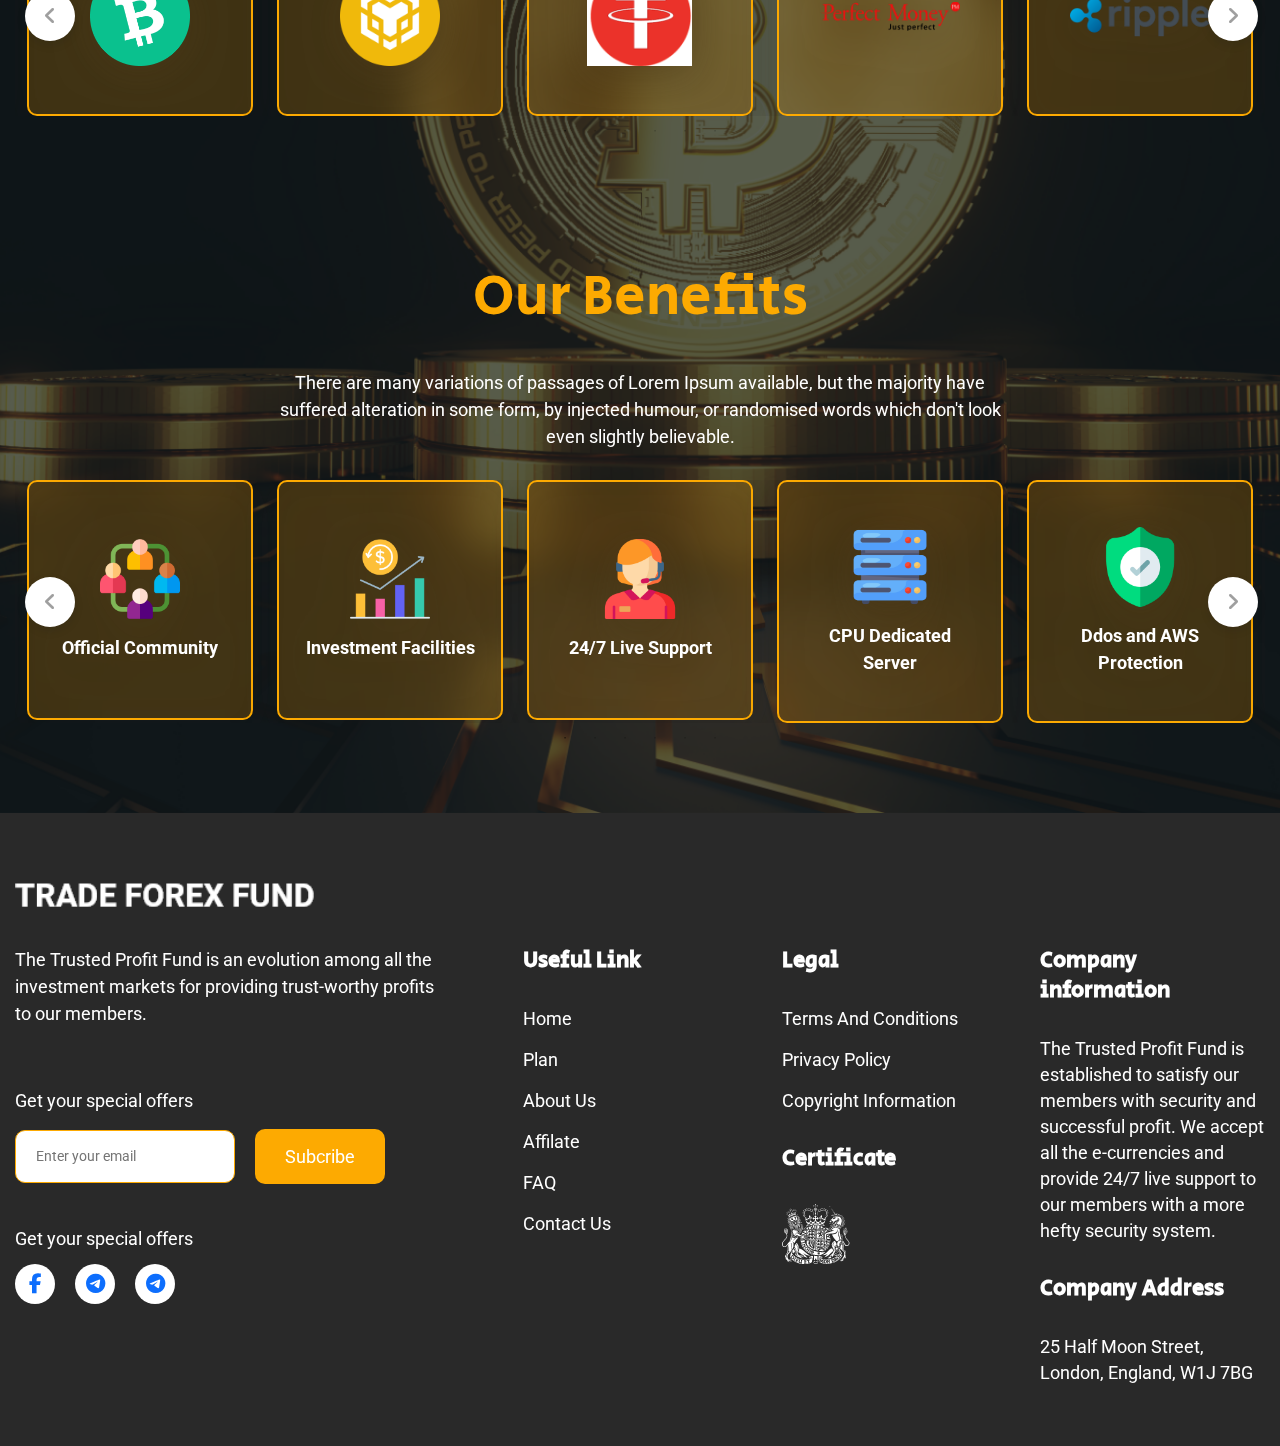
==== commit 3d846962: "page add" ====
--- a/index.html
+++ b/index.html
@@ -144,18 +144,15 @@
                     <!-- select plan -->
                     <select class="calInput_control" id="getInt">
                         <option value="5">5% Daily for 30 Days</option>
-                        <option value="7">7% Daily For 30 Days</option>
-                        <option value="9">9% Daily For 30 Days</option>
-                        <option value="107">107% after 1 Days</option>
-                        <option value="115">115% after 2 Days</option>
-                        <option value="130">130$ after 3 Days</option>
+                        <option value="107">107% After 1 Days</option>
+                        <option value="0.3">0.30% Hourly For 24 Hours</option>
                     </select>
 
                 </div>
 
                 <!-- item -->
                 <div class="calculator_input_inner">
-                    <label for="" class="calInput_title">Ammount</label>
+                    <label for="" class="calInput_title">Amount</label>
                     <input type="number" class="calInput_control" id="amount" placeholder="Enter Amount">
                 </div>
 
@@ -228,6 +225,649 @@
     ================================
     -->
 
+    <!-- 
+    ================================
+        plan section start
+    ================================
+    -->
+
+    <div class="plan_section section_padding">
+        <div class="container">
+            <!-- section title -->
+            <div class="section_title">
+                <!-- heading -->
+                <div class="section_title_headinginner">
+                    <h1 class="section_title_heading">Our Plans</h1>
+                </div>
+                <!-- section title text -->
+                <div class="section_title_textinner">
+                    <p class="section_title_text">There are many variations of passages of Lorem Ipsum available, but
+                        the majority have suffered alteration in some form, by injected humour, or randomised words
+                        which don't look even slightly believable. </p>
+                </div>
+            </div>
+            <!-- plan wrapper -->
+            <div class="plan_wrapper">
+
+                <!-- plan item -->
+                <div class="plan_item">
+                    <!-- content -->
+                    <div class="plan_item_wrapper">
+                        <!-- thumbnail -->
+                        <div class="plan_item_thumbnail">
+                            <img src="assets/image/plan/diamond (1).png" alt="">
+                        </div>
+                        <!-- body -->
+                        <div class="plan_item_content">
+                            <h1 class="plan_item_title">Daily</h1>
+                            <p class="plan_item_descreption">5% Daily For 30 Days</p>
+                            <p class="plan_item_investamount">Invest Amount: $20 - $100000</p>
+                            <p class="plan_item_text">Principal Amount Included
+                                <br> In profit</p>
+                            <p class="plan_item_widraw">Withdraw Type: Manual</p>
+                        </div>
+                        <!-- plan btn -->
+                        <div class="plan_item_btn">
+                            <div class="global_btn">
+                                <a href="#">Invest Now</a>
+                            </div>
+                        </div>
+                    </div>
+                </div>
+
+                <!-- plan item -->
+                <div class="plan_item">
+                    <!-- content -->
+                    <div class="plan_item_wrapper">
+                        <!-- thumbnail -->
+                        <div class="plan_item_thumbnail">
+                            <img src="assets/image/plan/diamond.png" alt="">
+                        </div>
+                        <!-- body -->
+                        <div class="plan_item_content">
+                            <h1 class="plan_item_title">After</h1>
+                            <p class="plan_item_descreption">107% After 1 Days</p>
+                            <p class="plan_item_investamount">Invest Amount: $100 - $100000</p>
+                            <p class="plan_item_text">Principal Amount Included
+                                <br> In profit</p>
+                            <p class="plan_item_widraw">Withdraw Type: Manual</p>
+                        </div>
+                        <!-- plan btn -->
+                        <div class="plan_item_btn">
+                            <div class="global_btn">
+                                <a href="#">Invest Now</a>
+                            </div>
+                        </div>
+                    </div>
+                </div>
+
+                <!-- plan item -->
+                <div class="plan_item">
+                    <!-- content -->
+                    <div class="plan_item_wrapper">
+                        <!-- thumbnail -->
+                        <div class="plan_item_thumbnail">
+                            <img src="assets/image/plan/diamond (2).png" alt="">
+                        </div>
+                        <!-- body -->
+                        <div class="plan_item_content">
+                            <h1 class="plan_item_title">Hourly</h1>
+                            <p class="plan_item_descreption">0.30% Hourly For 24 Hours</p>
+                            <p class="plan_item_investamount">Invest Amount: $50 - $100000</p>
+                            <p class="plan_item_text">Principal Amount Included
+                                <br> In profit</p>
+                            <p class="plan_item_widraw">Withdraw Type: Manual</p>
+                        </div>
+                        <!-- plan btn -->
+                        <div class="plan_item_btn">
+                            <div class="global_btn">
+                                <a href="#">Invest Now</a>
+                            </div>
+                        </div>
+                    </div>
+                </div>
+
+            </div>
+        </div>
+    </div>
+
+    <!-- 
+    ================================
+        plan section end
+    ================================
+    -->
+
+    <!-- double section bg -->
+    <div class="double_sction">
+
+        <!-- statistics section -->
+        <div class="statistics_section section_padding">
+            <div class="container">
+                <!-- section title -->
+                <div class="section_title">
+                    <!-- heading -->
+                    <div class="section_title_headinginner">
+                        <h1 class="section_title_heading">Our Statistics</h1>
+                    </div>
+                    <!-- section title text -->
+                    <div class="section_title_textinner">
+                        <p class="section_title_text">There are many variations of passages of Lorem Ipsum available,
+                            but the majority have suffered alteration in some form, by injected humour, or randomised
+                            words which don't look even slightly believable.</p>
+                    </div>
+                </div>
+                <!-- wrapper -->
+                <div class="Statistics_wrapper">
+
+                    <!-- item -->
+                    <div class="Statistics_item">
+                        <div class="Statistics_item_icon">
+                            <img src="assets/image/statistics/clock.png" alt="">
+                        </div>
+                        <h3 class="statistics_item_heading">Start Date</h3>
+                        <p class="statistics_item_subText">26 June, 2022</p>
+                    </div>
+
+                    <!-- item -->
+                    <div class="Statistics_item">
+                        <div class="Statistics_item_icon">
+                            <img src="assets/image/statistics/clock (1).png" alt="">
+                        </div>
+                        <h3 class="statistics_item_heading">Running days</h3>
+                        <p class="statistics_item_subText">122 days</p>
+                    </div>
+
+                    <!-- item -->
+                    <div class="Statistics_item">
+                        <div class="Statistics_item_icon">
+                            <img src="assets/image/statistics/deposit.png" alt="">
+                        </div>
+                        <h3 class="statistics_item_heading">Total Deposit</h3>
+                        <p class="statistics_item_subText">255M</p>
+                    </div>
+
+                    <!-- item -->
+                    <div class="Statistics_item">
+                        <div class="Statistics_item_icon">
+                            <img src="assets/image/statistics/withdraw.png" alt="">
+                        </div>
+                        <h3 class="statistics_item_heading">Total withdraw</h3>
+                        <p class="statistics_item_subText">145M</p>
+                    </div>
+
+                </div>
+            </div>
+        </div>
+
+        <!-- widraw history -->
+        <div class="widraw_history section_padding">
+            <div class="container">
+                <!-- section title -->
+                <div class="section_title">
+                    <!-- heading -->
+                    <div class="section_title_headinginner">
+                        <h1 class="section_title_heading">Withdrawal History</h1>
+                    </div>
+                    <!-- section title text -->
+                    <div class="section_title_textinner">
+                        <p class="section_title_text">There are many variations of passages of Lorem Ipsum available,
+                            but the majority have suffered alteration in some form, by injected humour, or randomised
+                            words which don't look even slightly believable.</p>
+                    </div>
+                </div>
+
+                <!-- widraw_history wrapper -->
+                <div class="widraw_history_wrapper">
+
+                    <!-- widraw content -->
+                    <div class="widraw_content">
+                        <!-- widraw content title -->
+                        <h3 class="widraw_content_title">Last 10 Deposit</h3>
+                        <!-- inner slider -->
+                        <div class="widraw_content_slider">
+
+                            <!-- item -->
+                            <div class="widraw_item">
+                                <!-- image -->
+                                <div class="widraw_item_thumbnail">
+                                    <img src="assets/image/Bitcoin_Cash.png" alt="">
+                                </div>
+                                <!-- widraw item name -->
+                                <p class="widraw_person_name">M. Hanneman</p>
+                                <p class="widraw_deposit_amount">M. Hanneman</p>
+                            </div>
+
+                            <!-- item -->
+                            <div class="widraw_item">
+                                <!-- image -->
+                                <div class="widraw_item_thumbnail">
+                                    <img src="assets/image/Bitcoin_Cash.png" alt="">
+                                </div>
+                                <!-- widraw item name -->
+                                <p class="widraw_person_name">M. Hanneman</p>
+                                <p class="widraw_deposit_amount">M. Hanneman</p>
+                            </div>
+
+                            <!-- item -->
+                            <div class="widraw_item">
+                                <!-- image -->
+                                <div class="widraw_item_thumbnail">
+                                    <img src="assets/image/Bitcoin_Cash.png" alt="">
+                                </div>
+                                <!-- widraw item name -->
+                                <p class="widraw_person_name">M. Hanneman</p>
+                                <p class="widraw_deposit_amount">M. Hanneman</p>
+                            </div>
+
+                            <!-- item -->
+                            <div class="widraw_item">
+                                <!-- image -->
+                                <div class="widraw_item_thumbnail">
+                                    <img src="assets/image/Bitcoin_Cash.png" alt="">
+                                </div>
+                                <!-- widraw item name -->
+                                <p class="widraw_person_name">M. Hanneman</p>
+                                <p class="widraw_deposit_amount">M. Hanneman</p>
+                            </div>
+
+                        </div>
+                    </div>
+
+                    <!-- content end -->
+                    <!-- widraw content -->
+                    <div class="widraw_content">
+                        <!-- widraw content title -->
+                        <h3 class="widraw_content_title">Last 10 Deposit</h3>
+                        <!-- inner slider -->
+                        <div class="widraw_content_slider">
+
+                            <!-- item -->
+                            <div class="widraw_item">
+                                <!-- image -->
+                                <div class="widraw_item_thumbnail">
+                                    <img src="assets/image/Bitcoin_Cash.png" alt="">
+                                </div>
+                                <!-- widraw item name -->
+                                <p class="widraw_person_name">M. Hanneman</p>
+                                <p class="widraw_deposit_amount">M. Hanneman</p>
+                            </div>
+
+                            <!-- item -->
+                            <div class="widraw_item">
+                                <!-- image -->
+                                <div class="widraw_item_thumbnail">
+                                    <img src="assets/image/Bitcoin_Cash.png" alt="">
+                                </div>
+                                <!-- widraw item name -->
+                                <p class="widraw_person_name">M. Hanneman</p>
+                                <p class="widraw_deposit_amount">M. Hanneman</p>
+                            </div>
+
+                            <!-- item -->
+                            <div class="widraw_item">
+                                <!-- image -->
+                                <div class="widraw_item_thumbnail">
+                                    <img src="assets/image/Bitcoin_Cash.png" alt="">
+                                </div>
+                                <!-- widraw item name -->
+                                <p class="widraw_person_name">M. Hanneman</p>
+                                <p class="widraw_deposit_amount">M. Hanneman</p>
+                            </div>
+
+                            <!-- item -->
+                            <div class="widraw_item">
+                                <!-- image -->
+                                <div class="widraw_item_thumbnail">
+                                    <img src="assets/image/Bitcoin_Cash.png" alt="">
+                                </div>
+                                <!-- widraw item name -->
+                                <p class="widraw_person_name">M. Hanneman</p>
+                                <p class="widraw_deposit_amount">M. Hanneman</p>
+                            </div>
+
+                        </div>
+                    </div>
+                    <!-- content end -->
+                </div>
+
+            </div>
+        </div>
+
+    </div>
+
+    <!-- affilate section -->
+    <div class="affilate_section section_padding">
+        <div class="container">
+            <!-- section title -->
+            <div class="section_title">
+                <!-- heading -->
+                <div class="section_title_headinginner">
+                    <h1 class="section_title_heading">Affiliate Program</h1>
+                </div>
+                <!-- section title text -->
+                <div class="section_title_textinner">
+                    <p class="section_title_text">There are many variations of passages of Lorem Ipsum available, but
+                        the majority have suffered alteration in some form, by injected humour, or randomised words
+                        which don't look even slightly believable.</p>
+                </div>
+            </div>
+
+            <!-- affilate wrapper -->
+            <div class="affiliate_wrapper">
+                <!-- iamage -->
+                <div class="affilate_thumbanail">
+                    <img src="assets/image/Path 18.png" alt="">
+                </div>
+                <!-- title -->
+                <div class="affilate_title">
+                    <h2 class="affiliate_title_heading">Referral Commission</h2>
+                </div>
+
+                <!-- affilate btn -->
+                <div class="affilate_btn">
+                    <div class="global_btn">
+                        <a href="#">Invest Now</a>
+                    </div>
+                </div>
+            </div>
+        </div>
+    </div>
+
+    <!-- double section bg -->
+    <div class="double_sction">
+        <!-- payment method -->
+        <div class="payment_mthod section_padding">
+            <div class="container">
+                <!-- section title -->
+                <div class="section_title">
+                    <!-- heading -->
+                    <div class="section_title_headinginner">
+                        <h1 class="section_title_heading">Payment Method</h1>
+                    </div>
+                    <!-- section title text -->
+                    <div class="section_title_textinner">
+                        <p class="section_title_text">There are many variations of passages of Lorem Ipsum available,
+                            but the majority have suffered alteration in some form, by injected humour, or randomised
+                            words which don't look even slightly believable. </p>
+                    </div>
+                </div>
+
+                <!-- payment item wrapper -->
+                <div class="payment_item_wrapper">
+
+                    <!-- item -->
+                    <div class="payment_item">
+                        <!-- image -->
+                        <div class="payment_image">
+                            <img src="assets/image/payment/Bitcoin_Cash.png" alt="">
+                        </div>
+                    </div>
+
+                    <!-- item -->
+                    <div class="payment_item">
+                        <!-- image -->
+                        <div class="payment_image">
+                            <img src="assets/image/payment/bnb-bnb-logo.png" alt="">
+                        </div>
+                    </div>
+
+                    <!-- item -->
+                    <div class="payment_item">
+                        <!-- image -->
+                        <div class="payment_image">
+                            <img src="assets/image/payment/download.png" alt="">
+                        </div>
+                    </div>
+
+                    <!-- item -->
+                    <div class="payment_item">
+                        <!-- image -->
+                        <div class="payment_image">
+                            <img src="assets/image/payment/Perfect_Money_Logo_full.png" alt="">
+                        </div>
+                    </div>
+
+                    <!-- item -->
+                    <div class="payment_item">
+                        <!-- image -->
+                        <div class="payment_image">
+                            <img src="assets/image/payment/Ripple_logo.svg.png" alt="">
+                        </div>
+                    </div>
+
+                    <!-- item -->
+                    <div class="payment_item">
+                        <!-- image -->
+                        <div class="payment_image">
+                            <img src="assets/image/payment/TRON-logo-EN-vertical.svg.png" alt="">
+                        </div>
+                    </div>
+
+                </div>
+                <!-- payment item wrapper-->
+            </div>
+        </div>
+
+        <!-- benifits section -->
+        <div class="benifits_section section_padding">
+            <div class="container">
+                <!-- section title -->
+                <div class="section_title">
+                    <!-- heading -->
+                    <div class="section_title_headinginner">
+                        <h1 class="section_title_heading">Our Benefits</h1>
+                    </div>
+                    <!-- section title text -->
+                    <div class="section_title_textinner">
+                        <p class="section_title_text">There are many variations of passages of Lorem Ipsum
+                            available, but the majority have suffered alteration in some form, by injected humour, or
+                            randomised words which don't look even slightly believable.</p>
+                    </div>
+                </div>
+
+                <!-- our benifits wrapper -->
+                <div class="ourbenfits_wrapper">
+
+                    <!-- item -->
+                    <div class="benifits_item">
+                        <!-- image -->
+                        <div class="benifits_item_thumbnail">
+                            <img src="assets/image/benifts/community.png" alt="">
+                        </div>
+                        <!-- benifts item title -->
+                        <div class="benfits_item_titleinner">
+                            <pv class="benifits_item_title">Official Community</pv>
+                        </div>
+                    </div>
+
+                    <!-- item -->
+                    <div class="benifits_item">
+                        <!-- image -->
+                        <div class="benifits_item_thumbnail">
+                            <img src="assets/image/benifts/return-on-investment.png" alt="">
+                        </div>
+                        <!-- benifts item title -->
+                        <div class="benfits_item_titleinner">
+                            <pv class="benifits_item_title">Investment Facilities</pv>
+                        </div>
+                    </div>
+
+                    <!-- item -->
+                    <div class="benifits_item">
+                        <!-- image -->
+                        <div class="benifits_item_thumbnail">
+                            <img src="assets/image/benifts/customer-service.png" alt="">
+                        </div>
+                        <!-- benifts item title -->
+                        <div class="benfits_item_titleinner">
+                            <pv class="benifits_item_title">24/7 Live Support</pv>
+                        </div>
+                    </div>
+
+                    <!-- item -->
+                    <div class="benifits_item">
+                        <!-- image -->
+                        <div class="benifits_item_thumbnail">
+                            <img src="assets/image/benifts/server.png" alt="">
+                        </div>
+                        <!-- benifts item title -->
+                        <div class="benfits_item_titleinner">
+                            <pv class="benifits_item_title">CPU Dedicated
+                                Server</pv>
+                        </div>
+                    </div>
+
+                    <!-- item -->
+                    <div class="benifits_item">
+                        <!-- image -->
+                        <div class="benifits_item_thumbnail">
+                            <img src="assets/image/benifts/shield.png" alt="">
+                        </div>
+                        <!-- benifts item title -->
+                        <div class="benfits_item_titleinner">
+                            <pv class="benifits_item_title">Ddos and AWS
+                                Protection</pv>
+                        </div>
+                    </div>
+
+                    <!-- item -->
+                    <div class="benifits_item">
+                        <!-- image -->
+                        <div class="benifits_item_thumbnail">
+                            <img src="assets/image/benifts/team.png" alt="">
+                        </div>
+                        <!-- benifts item title -->
+                        <div class="benfits_item_titleinner">
+                            <pv class="benifits_item_title">Professional Team</pv>
+                        </div>
+                    </div>
+
+                </div>
+
+            </div>
+        </div>
+    </div>
+
+    <!-- footer section -->
+
+    <footer class="footer_section section_padding">
+        <div class="container">
+            <!-- footer logo -->
+            <a href="#" class="footer_logo">
+                <img src="assets/image/footerlogo.png" alt="">
+            </a>
+
+            <!-- footer wrapper -->
+
+            <div class="footer_wraper">
+                <!-- footer newsletter -->
+                <div class="footer_news">
+                    <!-- text -->
+                    <p class="footer_news_text">
+                        The Trusted Profit Fund is an evolution among all the investment markets for providing
+                        trust-worthy profits to our members.
+                    </p>
+
+                    <!-- newsletter form -->
+                    <div class="newsletter_form">
+                        <!-- title -->
+                        <p class="newsletter_form_title">Get your special offers</p>
+
+                        <!-- newsletter_form inner-->
+                        <div class="newsletter_form_inner">
+                            <!-- input -->
+                            <div class="newsletter_form_input">
+                                <input type="text" class="input_control input_control_newsletter"
+                                    placeholder="Enter your email">
+                            </div>
+                            <!-- subscribe btn -->
+                            <div class="newsletyter_subscribe">
+                                <a href="#">Subcribe</a>
+                            </div>
+                        </div>
+                    </div>
+
+                    <!-- footer social -->
+
+                    <div class="footer_social">
+
+                        <p class="news_letter_title">Get your special offers</p>
+                        <!--  -->
+
+                        <ul>
+                            <li><a href="#" target="blank"><i class="fa-brands fa-facebook-f"></i></a></li>
+                            <li><a href="#" target="blank"><i class="fa-brands fa-telegram"></i></a></li>
+                            <li><a href="#" target="blank"><i class="fa-brands fa-telegram"></i></a></li>
+                        </ul>
+                    </div>
+
+                </div>
+
+                <!-- footer nav -->
+                <div class="footer_nav">
+                    <!-- title -->
+                    <h2 class="footer_nav_title">Useful Link</h2>
+                    <!-- footer nav list -->
+                    <ul>
+                        <li><a href="#">home</a></li>
+                        <li><a href="#">plan</a></li>
+                        <li><a href="#">about us</a></li>
+                        <li><a href="#">affilate</a></li>
+                        <li><a href="#">FAQ</a></li>
+                        <li><a href="#">contact us</a></li>
+                    </ul>
+                </div>
+
+                <!-- footer nav -->
+                <div class="footer_nav">
+                    <!-- title -->
+                    <h2 class="footer_nav_title">Legal</h2>
+                    <!-- footer nav list -->
+                    <ul>
+                        <li><a href="#">Terms and conditions</a></li>
+                        <li><a href="#">Privacy policy</a></li>
+                        <li><a href="#">Copyright information</a></li>
+                    </ul>
+                    <!-- legal certificet -->
+                    <div class="uk_certificket">
+                        <h2 class="footer_nav_title">Certificate</h2>
+                        <!-- image -->
+                        <div class="uk_certificket_image">
+                            <img src="assets/image/ukcertificket.png" alt="">
+                        </div>
+                    </div>
+                </div>
+
+                <!-- footer information -->
+
+                <div class="company_information">
+                    <!-- company wrapper -->
+                    <div class="company_information_wrapper">
+                        <!-- title -->
+                        <h2 class="footer_nav_title">Company information</h2>
+                        <!-- information text -->
+                        <p class="information_text">
+                            The Trusted Profit Fund is established to satisfy our members with security and successful
+                            profit. We accept all the e-currencies and provide 24/7 live support to our members with a
+                            more hefty security system.
+                        </p>
+                    </div>
+
+                    <!-- company wrapper -->
+                    <div class="company_information_wrapper">
+                        <!-- title -->
+                        <h2 class="footer_nav_title">Company Address</h2>
+                        <!-- information text -->
+                        <p class="information_text">
+                            25 Half Moon Street, London, England, W1J 7BG
+                        </p>
+                    </div>
+                </div>
+            </div>
+        </div>
+    </footer>
+
+    <!-- footer section end -->
 
 
     <!-- bootstrap cdn link -->
--- a/assets/css/style.css
+++ b/assets/css/style.css
@@ -1,6 +1,6 @@
 .header_section {
   padding: 15px 0px;
-  background-color: var(--bgColor);
+  background-color: var(--headerBg);
   position: fixed;
   top: 0px;
   left: 0px;
@@ -251,4 +251,638 @@
   font-size: 18px;
   line-height: 27px;
   color: var(--textColor);
+}
+
+/* plan section */
+
+.plan_section {
+  background-image: url(../image/planbg.png);
+  background-size: cover;
+  background-position: center;
+  background-repeat: no-repeat;
+  position: relative;
+}
+
+.plan_wrapper {
+  display: grid;
+  grid-template-columns: repeat(1, 1fr);
+  gap: 24px;
+}
+
+.plan_item {
+  padding: 44px 20px;
+  border-radius: 20px;
+  backdrop-filter: blur(16px);
+  background-color: rgba(0, 0, 0, 0.11);
+  transition: var(--transition);
+  cursor: pointer;
+}
+
+.plan_item:hover {
+  transform: translateY(-15px);
+}
+
+.plan_item_wrapper {
+  text-align: center;
+}
+
+.plan_item_thumbnail {
+  width: 100px;
+  margin: 0px auto 15px;
+}
+
+.plan_item_content {
+  position: relative;
+}
+
+.plan_item_title {
+  font-size: 36px;
+  color: var(--textColor);
+  margin-bottom: 10px;
+  font-weight: 400;
+}
+
+.plan_item_descreption,
+.plan_item_investamount,
+.plan_item_widraw {
+  font-weight: 700;
+  font-size: 24px;
+  line-height: 27px;
+  color: var(--mainColor);
+  margin-bottom: 20px;
+
+}
+
+.plan_item_investamount {
+  color: var(--textColor);
+}
+
+.plan_item_text {
+  font-size: 18px;
+  line-height: 27px;
+  color: #BBBBBB;
+  margin-bottom: 20px;
+}
+
+.plan_item_btn {
+  margin-top: 40px;
+}
+
+/* double section background */
+
+.double_sction {
+  position: relative;
+  background-size: cover;
+  background-position: center;
+  background-repeat: no-repeat;
+  background-image: url(../image/cryptocurrency-bitcoin-future-coin.png);
+  z-index: 1;
+}
+
+.double_sction::before {
+  position: absolute;
+  content: "";
+  width: 100%;
+  height: 100%;
+  top: 0px;
+  left: 0px;
+  z-index: -1;
+  background-color: hwb(196deg 7% 87% / .7);
+}
+
+.widraw_history,
+.statistics_section {
+  position: relative;
+}
+
+.Statistics_wrapper {
+  display: grid;
+  grid-template-columns: repeat(1, 1fr);
+  gap: 24px;
+}
+
+.Statistics_item {
+  padding: 30px;
+  border: 2px solid var(--mainColor);
+  filter: drop-shadow(0px 8px 20px rgba(32, 32, 32, 0.7));
+  backdrop-filter: blur(20px);
+  background-color: rgba(255, 255, 255, 0.12);
+  text-align: center;
+  border-radius: 20px;
+}
+
+.Statistics_item_icon {
+  width: 60px;
+  margin: 0px auto 20px;
+}
+
+.statistics_item_heading {
+  font-size: 24px;
+  line-height: 32px;
+  color: var(--textColor);
+  margin-bottom: 7px;
+}
+
+.statistics_item_subText {
+  font-size: 18px;
+  color: var(--mainColor);
+  font-weight: 400;
+  line-height: 27px;
+}
+
+/* widraw history */
+
+.widraw_history_wrapper {
+  display: flex;
+  align-items: center;
+  justify-content: space-between;
+  gap: 24px;
+  flex-direction: column;
+}
+
+.widraw_content {
+  width: 100%;
+  padding: 30px;
+  border: 2px solid var(--mainColor);
+  filter: drop-shadow(0px 8px 20px rgba(32, 32, 32, 0.7));
+  backdrop-filter: blur(20px);
+  background-color: rgba(255, 255, 255, 0.12);
+  border-radius: 20px;
+}
+
+.widraw_content_title {
+  font-size: 24px;
+  line-height: 32px;
+  margin-bottom: 30px;
+  text-align: center;
+}
+
+
+.widraw_item {
+  padding: 20px 30px;
+  background: var(--btnLinear);
+  text-align: center;
+  border-radius: 12px;
+  margin: 0px 10px;
+}
+
+.widraw_item_thumbnail {
+  margin-bottom: 15px;
+}
+
+.widraw_item_thumbnail img {
+  max-width: 100%;
+  width: unset !important;
+  margin: 0px auto;
+}
+
+.widraw_person_name {
+  font-size: 18px;
+  line-height: 27px;
+  color: #2B2B2B;
+  margin-bottom: 5px;
+  font-weight: bold;
+}
+
+.widraw_deposit_amount {
+  font-size: 14px;
+  color: #2B2B2B;
+  line-height: 20px;
+}
+
+/* affilate section */
+
+.affilate_section {
+  position: relative;
+  background-color: hwb(196deg 7% 87% / .6);
+}
+
+.affilate_section::before {
+  position: absolute;
+  content: "";
+  width: 100%;
+  height: 100%;
+  top: 0px;
+  left: 0px;
+  z-index: -1;
+  background-size: cover;
+  background-position: center;
+  background-repeat: no-repeat;
+  background-image: url(../image/affilate.png);
+}
+
+.affiliate_wrapper {
+  text-align: center;
+}
+
+.affilate_thumbanail {
+  max-width: 485px;
+  width: 100%;
+  margin: 0px auto 50px;
+}
+
+.affilate_title {
+  margin-bottom: 50px;
+}
+
+.affiliate_title_heading {
+  font-size: 36px;
+  line-height: 42px;
+  color: var(--textColor);
+  margin-bottom: 50px;
+}
+
+/* payment */
+
+.payment_item {
+  width: 200px;
+  height: 200px;
+  filter: drop-shadow(0px 8px 20px rgba(32, 32, 32, 0.7));
+  backdrop-filter: blur(20px);
+  border-radius: 10px;
+  background-color: rgb(253 167 0 / 20%);
+  border: 2px solid var(--mainColor);
+  padding: 50px 30px;
+  display: grid !important;
+  place-content: center;
+  margin: 0px 12px;
+}
+
+.payment_image img {
+  width: unset !important;
+  max-width: 100%;
+  margin: 0px auto;
+}
+
+.benifits_item {
+  filter: drop-shadow(0px 8px 20px rgba(32, 32, 32, 0.7));
+  backdrop-filter: blur(20px);
+  border-radius: 10px;
+  background-color: rgb(253 167 0 / 20%);
+  border: 2px solid var(--mainColor);
+  padding: 45px 24px;
+  display: grid !important;
+  place-content: center;
+  margin: 0px 12px;
+  min-height: 240px;
+}
+
+.benifits_item_thumbnail {
+  width: 80px;
+  margin: 0px auto 15px;
+}
+
+.benfits_item_titleinner {
+  text-align: center;
+}
+
+.benifits_item_title {
+  font-size: 18px;
+  color: var(--textColor);
+  font-weight: 700;
+}
+
+/* footer section */
+
+/* footer section */
+
+.footer_section {
+  background-color: var(--headerBg);
+  position: relative;
+  z-index: 1;
+}
+
+.footer_logo {
+  width: 300px;
+  display: block;
+  margin-bottom: 30px;
+}
+
+.footer_wraper {
+  display: flex;
+  align-items: flex-start;
+  justify-content: space-between;
+  flex-wrap: wrap;
+  gap: 50px 0px;
+}
+
+.footer_news {
+  width: 100%;
+}
+
+.footer_nav {
+  width: 100%;
+}
+
+.company_information {
+  width: 100%;
+}
+
+.footer_news_text {
+  font-size: 18px;
+  line-height: 27px;
+  color: var(--textColor);
+  margin-bottom: 60px;
+}
+
+.newsletter_form {
+  position: relative;
+}
+
+.newsletter_form_title {
+  font-size: 18px;
+  color: var(--textColor);
+  line-height: 27px;
+  margin-bottom: 15px;
+}
+
+.newsletter_form_inner {
+  display: flex;
+  align-items: center;
+  justify-content: flex-start;
+  gap: 20px;
+}
+
+.input_control_newsletter {
+  padding: 15px 20px;
+  background-color: var(--textColor) !important;
+  font-size: 14px;
+  color: var(--textColor);
+  border: 1px solid var(--mainColor) !important;
+  border-radius: 10px;
+}
+
+.newsletyter_subscribe {
+  text-align: center;
+}
+
+.newsletyter_subscribe a {
+  display: inline-block;
+  padding: 14px 30px;
+  background-color: var(--mainColor);
+  border-radius: 10px;
+  font-size: 18px;
+  color: var(--textColor);
+}
+
+.footer_nav_title {
+  font-size: 22px;
+  line-height: 30px;
+  color: var(--textColor);
+  font-weight: 700;
+  margin-bottom: 30px;
+}
+
+.footer_nav ul {
+  position: relative;
+}
+
+.footer_nav ul li:not(:last-child) {
+  margin-bottom: 15px;
+}
+
+.footer_nav ul li a {
+  display: block;
+  font-size: 18px;
+  line-height: 26px;
+  color: var(--textColor);
+  text-transform: capitalize;
+  transition: var(--transition);
+}
+
+.footer_nav ul li a:hover {
+  color: var(--mainColor);
+}
+
+.uk_certificket {
+  margin-top: 30px;
+}
+
+.uk_certificket_image {
+  max-width: 68px;
+  width: 100%;
+}
+
+.uk_certificket_image img {
+  width: 100%;
+  display: block;
+  object-fit: cover;
+}
+
+.company_information_wrapper:not(:last-child) {
+  margin-bottom: 30px;
+}
+
+.information_text {
+  font-size: 18px;
+  color: var(--textColor);
+  line-height: 26px;
+}
+
+.footer_social {
+  margin-top: 40px;
+}
+
+.news_letter_title {
+  font-size: 18px;
+  line-height: 30px;
+  color: var(--textColor);
+  margin-bottom: 5px;
+}
+
+.footer_social ul {
+  display: flex;
+  align-items: center;
+  gap: 20px;
+  margin-top: 10px;
+}
+
+.footer_social ul li a {
+  height: 40px;
+  width: 40px;
+  background: var(--textColor);
+  border-radius: 50%;
+  display: grid;
+  place-content: center;
+  font-size: 20px;
+}
+
+.plan_item_footer {
+  text-align: center;
+}
+
+
+/* faq page */
+
+.faq_page,
+.affilate_page {
+  margin-top: 85px;
+  background: linear-gradient(#17313d 0%, #10181e 100%);
+}
+
+.faq_wrapper {
+  display: flex;
+  align-items: flex-start;
+  gap: 24px;
+  flex-direction: column;
+  flex-wrap: wrap;
+}
+
+.faq_item_inner {
+  background: rgb(54 54 54 / 60%);
+  border-radius: 12px;
+  border: 1px solid #e2e2e2;
+  padding: 20px 24px;
+  width: 100%;
+}
+
+.faq_item_header {
+  display: flex;
+  align-items: center;
+  justify-content: space-between;
+  cursor: pointer;
+}
+
+.faq_title_wrapper {
+  position: relative;
+  width: calc(100% - 30px);
+}
+
+.faq_title_text {
+  font-size: 18px;
+  line-height: 24px;
+  font-weight: 500;
+  display: -webkit-box;
+  -webkit-line-clamp: 1;
+  -webkit-box-orient: vertical;
+  text-overflow: ellipsis;
+  overflow: hidden;
+}
+
+.faq_icon_inner {
+  height: 21px;
+  width: 21px;
+  border: 1px solid var(--mainColor);
+  border-radius: 50%;
+  display: grid;
+  place-content: center;
+}
+
+.faq_icon_inner span i {
+  font-size: 12px;
+  color: var(--mainColor);
+  transform: rotate(180deg);
+  transition: 0.1s;
+}
+
+.showAcordion .faq_icon_inner span i {
+  transform: rotate(0deg);
+}
+
+.faq_item_content {
+  transition: 0.1s;
+  height: 0px;
+  opacity: 0;
+}
+
+.showAcordion .faq_item_content {
+  border-top: 1px solid #e2e2e2;
+  padding: 20px 0px;
+  height: auto;
+  margin-top: 20px;
+  opacity: 1;
+}
+
+.faq_item_text {
+  font-size: 18px;
+  line-height: 24px;
+  color: var(--mainColor);
+  display: none;
+}
+
+.showAcordion .faq_item_text {
+  display: block;
+}
+
+/* page title */
+
+.pagetitle_title {
+  margin-bottom: 50px;
+}
+
+.pagetitle_headding {
+  font-size: 32px;
+  line-height: 42px;
+  color: var(--mainColor);
+  margin-bottom: 50px;
+  text-align: center;
+}
+
+.pagetitle_headding span {
+  color: var(--textColor);
+}
+
+/* about us page */
+
+.about_page,
+.ourplan_page {
+  margin-top: 85px;
+  background: linear-gradient(#17313d 0%, #10181e 100%);
+}
+
+.about_page_text_inner {
+  margin-bottom: 30px;
+}
+
+.aobut_page_text {
+  color: var(--textColor);
+  font-size: 18px;
+  line-height: 28px;
+}
+
+/* affilate page */
+
+.affilate_banner_wrapper {
+  display: flex;
+  align-items: center;
+  justify-content: space-between;
+  gap: 0px 100px;
+  flex-direction: column-reverse;
+}
+
+.affilate_banner_content {
+  width: 100%;
+}
+
+.afilate_banner_image {
+  width: 100%;
+}
+
+.affilatePage_item_wrapper {
+  display: grid;
+  grid-template-columns: repeat(1, 1fr);
+  gap: 24px;
+}
+
+.affilatePage_item {
+  height: 220px;
+  border: 2px solid var(--mainColor);
+  filter: drop-shadow(0px 20px 40px rgba(0, 0, 0, 0.8));
+  backdrop-filter: blur(31px);
+  background-color: rgba(255, 255, 255, 0.04);
+  border-radius: 20px;
+}
+
+.affilatePage_item_image {
+  width: 144px;
+  margin: 0px auto 10px;
+}
+
+.affilatePage_item_title {
+  font-weight: 700;
+  font-size: 24px;
+  line-height: 34px;
+  text-align: center;
+  color: var(--textColor);
+
 }--- a/assets/css/global.css
+++ b/assets/css/global.css
@@ -123,4 +123,28 @@
   font-weight: 600;
   font-size: 16px;
   line-height: 21px;
+}
+
+/* section title */
+
+.section_title {
+  max-width: 760px;
+  width: 100%;
+  margin: 0px auto 30px;
+  text-align: center;
+}
+
+.section_title_headinginner {
+  margin-bottom: 40px;
+}
+
+.section_title_heading {
+  font-size: 36px;
+  line-height: 43px;
+  font-weight: 400;
+}
+
+.section_title_text {
+  font-size: 18px;
+  line-height: 27px;
 }--- a/assets/css/responsive.css
+++ b/assets/css/responsive.css
@@ -5,6 +5,36 @@
     font-size: 40px;
     line-height: 40px;
     margin-bottom: 30px;
+  }
+
+  .Statistics_wrapper {
+    grid-template-columns: repeat(2, 1fr);
+  }
+
+  .footer_news {
+    width: 100%;
+  }
+
+  .footer_nav {
+    width: calc(50% - 50px);
+  }
+
+  .company_information {
+    width: 50%;
+  }
+
+  .section_title_heading {
+    font-size: 42px;
+    line-height: 53px;
+  }
+
+  .affiliate_title_heading {
+    font-size: 46px;
+    line-height: 54px;
+  }
+
+  .affilatePage_item_wrapper {
+    grid-template-columns: repeat(2, 1fr);
   }
 }
 
@@ -20,6 +50,58 @@
   .section_padding {
     padding: 40px 0px;
   }
+
+  .plan_wrapper {
+    grid-template-columns: repeat(2, 1fr);
+  }
+
+  .widraw_history_wrapper {
+    flex-direction: row;
+  }
+
+  .Statistics_wrapper {
+    grid-template-columns: repeat(3, 1fr);
+  }
+
+  .widraw_content {
+    width: 48%;
+  }
+
+  .footer_news {
+    width: calc(50% - 50px);
+  }
+
+  .footer_nav {
+    width: calc(50% - 25px);
+  }
+
+  .company_information {
+    width: calc(50% - 25px);
+  }
+
+  .section_title_heading {
+    font-size: 46px;
+    line-height: 53px;
+  }
+
+  .affiliate_title_heading {
+    font-size: 56px;
+    line-height: 63px;
+  }
+
+  .pagetitle_headding {
+    font-size: 56px;
+    line-height: 63px;
+  }
+
+  .affilate_banner_wrapper {
+    flex-direction: row;
+  }
+
+  .affilatePage_item_wrapper {
+    grid-template-columns: repeat(3, 1fr);
+  }
+
 }
 
 /* ==============responsive 1024 ============== */
@@ -41,6 +123,32 @@
 
   .section_padding {
     padding: 50px 0px;
+  }
+
+  .plan_wrapper {
+    grid-template-columns: repeat(3, 1fr);
+  }
+
+  .Statistics_wrapper {
+    grid-template-columns: repeat(4, 1fr);
+  }
+
+  .footer_news {
+    width: calc(38% - 50px);
+    margin-right: 50px;
+  }
+
+  .footer_nav {
+    width: calc(20% - 25px);
+  }
+
+  .company_information {
+    width: calc(20% - 25px);
+  }
+
+  .section_title_heading {
+    font-size: 56px;
+    line-height: 63px;
   }
 
 }
